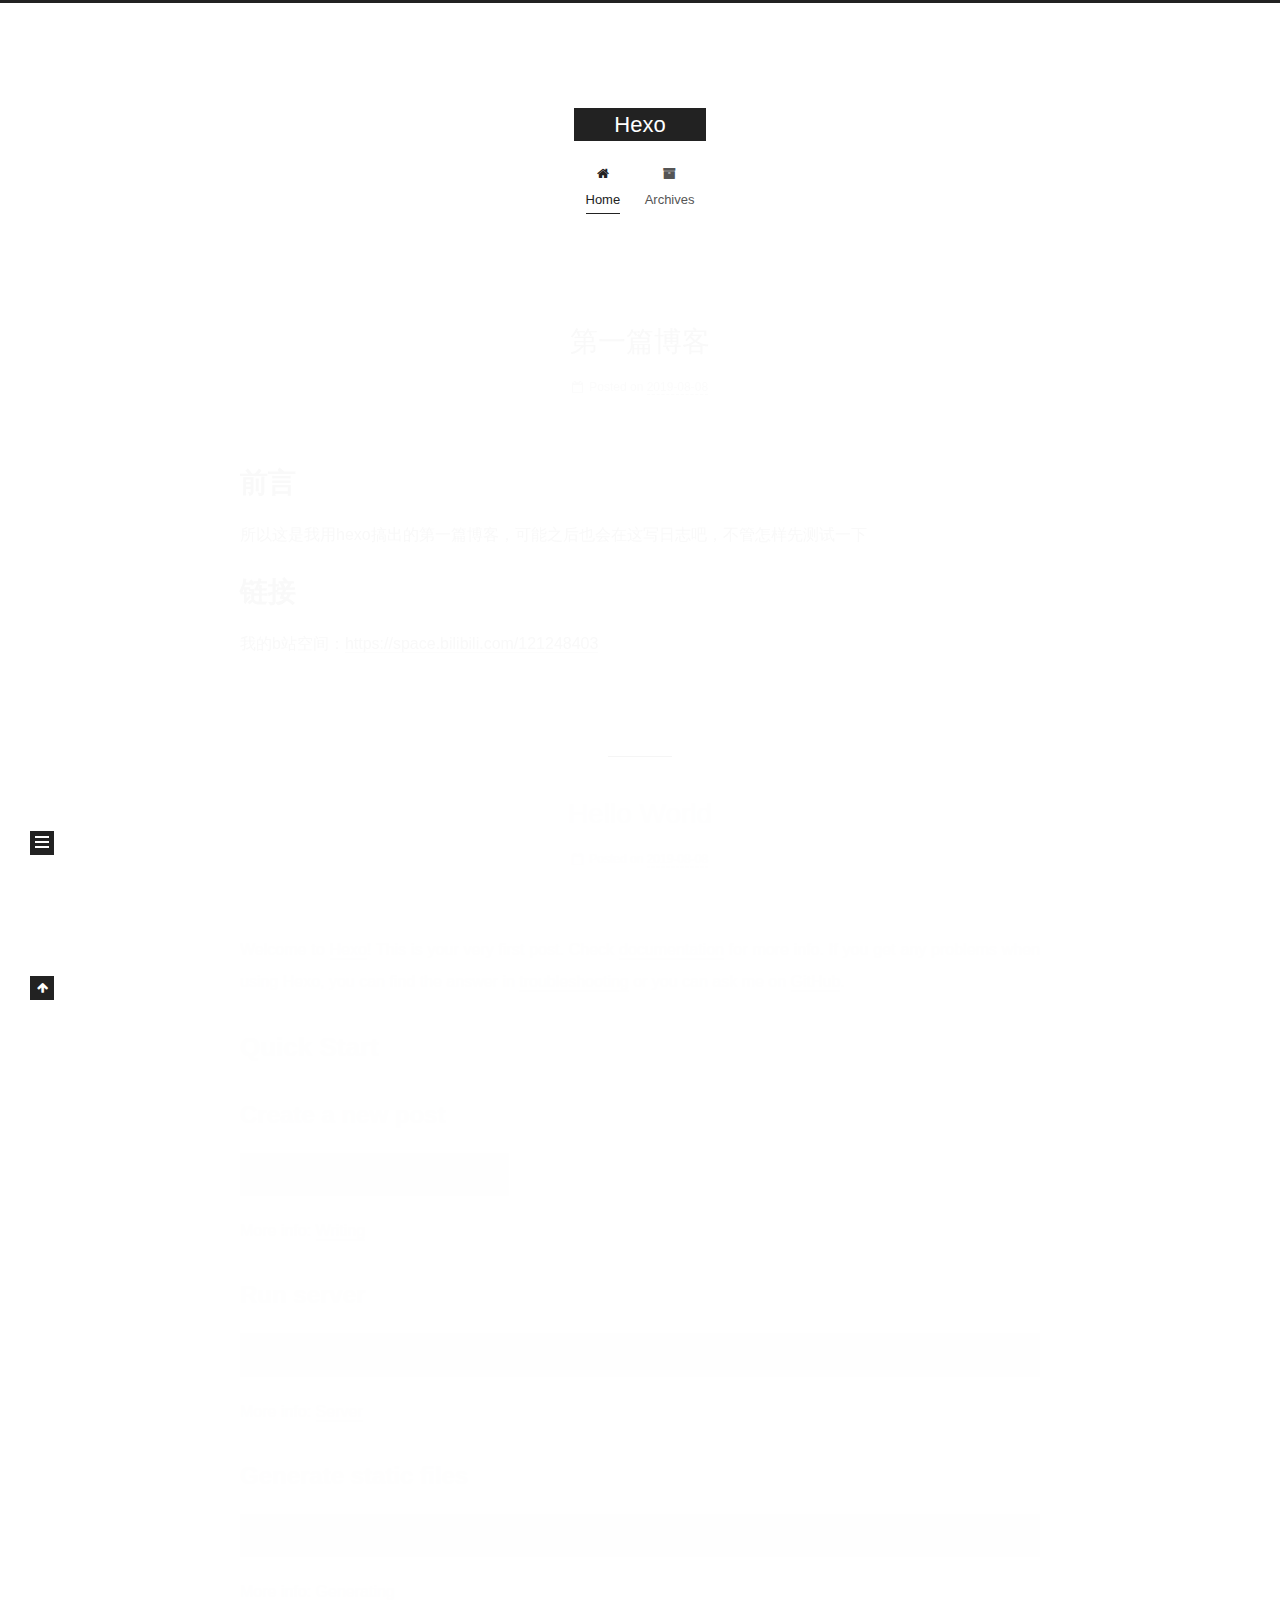
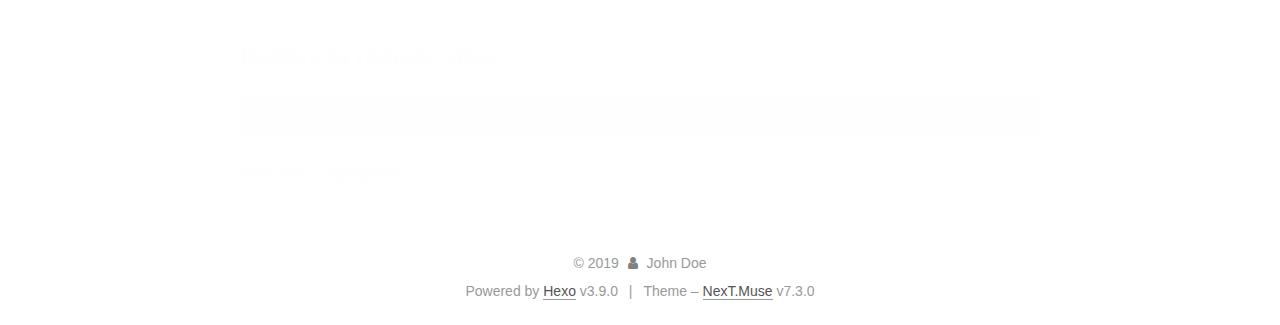
==== index.html @ 721d2af2 "Site updated: 2019-08-08 18:33:37" ====
<!DOCTYPE html>





<html class="theme-next muse use-motion" lang="en">
<head>
  <meta charset="UTF-8">
<meta name="generator" content="Hexo 3.9.0">
<meta name="viewport" content="width=device-width, initial-scale=1, maximum-scale=2">
<meta name="theme-color" content="#222">
<meta http-equiv="X-UA-Compatible" content="IE=edge">
  <link rel="apple-touch-icon" sizes="180x180" href="/images/apple-touch-icon-next.png?v=7.3.0">
  <link rel="icon" type="image/png" sizes="32x32" href="/images/favicon-32x32-next.png?v=7.3.0">
  <link rel="icon" type="image/png" sizes="16x16" href="/images/favicon-16x16-next.png?v=7.3.0">
  <link rel="mask-icon" href="/images/logo.svg?v=7.3.0" color="#222">

<link rel="stylesheet" href="/css/main.css?v=7.3.0">


<link rel="stylesheet" href="/lib/font-awesome/css/font-awesome.min.css?v=4.7.0">


<script id="hexo-configurations">
  var NexT = window.NexT || {};
  var CONFIG = {
    root: '/',
    scheme: 'Muse',
    version: '7.3.0',
    exturl: false,
    sidebar: {"position":"left","display":"post","offset":12,"onmobile":false},
    back2top: {"enable":true,"sidebar":false,"scrollpercent":false},
    save_scroll: false,
    copycode: {"enable":false,"show_result":false,"style":null},
    fancybox: false,
    mediumzoom: false,
    lazyload: false,
    pangu: false,
    algolia: {
      applicationID: '',
      apiKey: '',
      indexName: '',
      hits: {"per_page":10},
      labels: {"input_placeholder":"Search for Posts","hits_empty":"We didn't find any results for the search: ${query}","hits_stats":"${hits} results found in ${time} ms"}
    },
    localsearch: {"enable":false,"trigger":"auto","top_n_per_article":1,"unescape":false,"preload":false},
    path: '',
    motion: {"enable":true,"async":false,"transition":{"post_block":"fadeIn","post_header":"slideDownIn","post_body":"slideDownIn","coll_header":"slideLeftIn","sidebar":"slideUpIn"}},
    translation: {
      copy_button: 'Copy',
      copy_success: 'Copied',
      copy_failure: 'Copy failed'
    }
  };
</script>

  <meta property="og:type" content="website">
<meta property="og:title" content="Hexo">
<meta property="og:url" content="http://yoursite.com/index.html">
<meta property="og:site_name" content="Hexo">
<meta property="og:locale" content="en">
<meta name="twitter:card" content="summary">
<meta name="twitter:title" content="Hexo">
  <link rel="canonical" href="http://yoursite.com/">


<script id="page-configurations">
  // https://hexo.io/docs/variables.html
  CONFIG.page = {
    sidebar: "",
    isHome: true,
    isPost: false,
    isPage: false,
    isArchive: false
  };
</script>

  <title>Hexo</title>
  








  <noscript>
  <style>
  .use-motion .motion-element,
  .use-motion .brand,
  .use-motion .menu-item,
  .sidebar-inner,
  .use-motion .post-block,
  .use-motion .pagination,
  .use-motion .comments,
  .use-motion .post-header,
  .use-motion .post-body,
  .use-motion .collection-title { opacity: initial; }

  .use-motion .logo,
  .use-motion .site-title,
  .use-motion .site-subtitle {
    opacity: initial;
    top: initial;
  }

  .use-motion .logo-line-before i { left: initial; }
  .use-motion .logo-line-after i { right: initial; }
  </style>
</noscript>

</head>

<body itemscope itemtype="http://schema.org/WebPage" lang="en">

  <div class="container sidebar-position-left">
    <div class="headband"></div>

    <header id="header" class="header" itemscope itemtype="http://schema.org/WPHeader">
      <div class="header-inner"><div class="site-brand-wrapper">
  <div class="site-meta">

    <div class="custom-logo-site-title">
      <a href="/" class="brand" rel="start">
        <span class="logo-line-before"><i></i></span>
        <span class="site-title">Hexo</span>
        <span class="logo-line-after"><i></i></span>
      </a>
    </div>
  </div>

  <div class="site-nav-toggle">
    <button aria-label="Toggle navigation bar">
      <span class="btn-bar"></span>
      <span class="btn-bar"></span>
      <span class="btn-bar"></span>
    </button>
  </div>
</div>


<nav class="site-nav">
  
  <ul id="menu" class="menu">
      
      
      
        
        <li class="menu-item menu-item-home">
      
    

    <a href="/" rel="section"><i class="menu-item-icon fa fa-fw fa-home"></i> <br>Home</a>

  </li>
      
      
      
        
        <li class="menu-item menu-item-archives">
      
    

    <a href="/archives/" rel="section"><i class="menu-item-icon fa fa-fw fa-archive"></i> <br>Archives</a>

  </li>
  </ul>

    

</nav>
</div>
    </header>

    


    <main id="main" class="main">
      <div class="main-inner">
        <div class="content-wrap">
          <div id="content" class="content page-home">
            
  <section id="posts" class="posts-expand">
      

  <article class="post post-type-normal" itemscope itemtype="http://schema.org/Article">
  
  
  
  <div class="post-block">
    <link itemprop="mainEntityOfPage" href="http://yoursite.com/2019/08/08/第一篇博客/">

    <span hidden itemprop="author" itemscope itemtype="http://schema.org/Person">
      <meta itemprop="name" content="John Doe">
      <meta itemprop="description" content="">
      <meta itemprop="image" content="/images/avatar.gif">
    </span>

    <span hidden itemprop="publisher" itemscope itemtype="http://schema.org/Organization">
      <meta itemprop="name" content="Hexo">
    </span>
      <header class="post-header">

        
          <h1 class="post-title" itemprop="name headline">
              
              <a href="/2019/08/08/第一篇博客/" class="post-title-link" itemprop="url">第一篇博客</a>
            
          </h1>
        

        <div class="post-meta">
            <span class="post-meta-item">
              <span class="post-meta-item-icon">
                <i class="fa fa-calendar-o"></i>
              </span>
              <span class="post-meta-item-text">Posted on</span>

              
                
              

              <time title="Created: 2019-08-08 18:15:03 / Modified: 18:23:04" itemprop="dateCreated datePublished" datetime="2019-08-08T18:15:03+08:00">2019-08-08</time>
            </span>
          
            

            
          

          

        </div>
      </header>

    
    
    
    <div class="post-body" itemprop="articleBody">

      
          
            <h1 id="前言"><a href="#前言" class="headerlink" title="前言"></a>前言</h1><p>所以这是我用hexo搞出的第一篇博客，可能之后也会在这写日志吧，不管怎样先测试一下</p>
<h1 id="链接"><a href="#链接" class="headerlink" title="链接"></a>链接</h1><p>我的b站空间：<a href="https://space.bilibili.com/121248403" target="_blank" rel="noopener">https://space.bilibili.com/121248403</a></p>

          
        
      
    </div>

    
    
    
      <footer class="post-footer">
          <div class="post-eof"></div>
        
      </footer>
  </div>
  
  
  
  </article>

    
      

  <article class="post post-type-normal" itemscope itemtype="http://schema.org/Article">
  
  
  
  <div class="post-block">
    <link itemprop="mainEntityOfPage" href="http://yoursite.com/2019/08/08/hello-world/">

    <span hidden itemprop="author" itemscope itemtype="http://schema.org/Person">
      <meta itemprop="name" content="John Doe">
      <meta itemprop="description" content="">
      <meta itemprop="image" content="/images/avatar.gif">
    </span>

    <span hidden itemprop="publisher" itemscope itemtype="http://schema.org/Organization">
      <meta itemprop="name" content="Hexo">
    </span>
      <header class="post-header">

        
          <h1 class="post-title" itemprop="name headline">
              
              <a href="/2019/08/08/hello-world/" class="post-title-link" itemprop="url">Hello World</a>
            
          </h1>
        

        <div class="post-meta">
            <span class="post-meta-item">
              <span class="post-meta-item-icon">
                <i class="fa fa-calendar-o"></i>
              </span>
              <span class="post-meta-item-text">Posted on</span>

              
                
              

              <time title="Created: 2019-08-08 16:51:24" itemprop="dateCreated datePublished" datetime="2019-08-08T16:51:24+08:00">2019-08-08</time>
            </span>
          

          

        </div>
      </header>

    
    
    
    <div class="post-body" itemprop="articleBody">

      
          
            <p>Welcome to <a href="https://hexo.io/" target="_blank" rel="noopener">Hexo</a>! This is your very first post. Check <a href="https://hexo.io/docs/" target="_blank" rel="noopener">documentation</a> for more info. If you get any problems when using Hexo, you can find the answer in <a href="https://hexo.io/docs/troubleshooting.html" target="_blank" rel="noopener">troubleshooting</a> or you can ask me on <a href="https://github.com/hexojs/hexo/issues" target="_blank" rel="noopener">GitHub</a>.</p>
<h2 id="Quick-Start"><a href="#Quick-Start" class="headerlink" title="Quick Start"></a>Quick Start</h2><h3 id="Create-a-new-post"><a href="#Create-a-new-post" class="headerlink" title="Create a new post"></a>Create a new post</h3><figure class="highlight bash"><table><tr><td class="gutter"><pre><span class="line">1</span><br></pre></td><td class="code"><pre><span class="line">$ hexo new <span class="string">"My New Post"</span></span><br></pre></td></tr></table></figure>

<p>More info: <a href="https://hexo.io/docs/writing.html" target="_blank" rel="noopener">Writing</a></p>
<h3 id="Run-server"><a href="#Run-server" class="headerlink" title="Run server"></a>Run server</h3><figure class="highlight bash"><table><tr><td class="gutter"><pre><span class="line">1</span><br></pre></td><td class="code"><pre><span class="line">$ hexo server</span><br></pre></td></tr></table></figure>

<p>More info: <a href="https://hexo.io/docs/server.html" target="_blank" rel="noopener">Server</a></p>
<h3 id="Generate-static-files"><a href="#Generate-static-files" class="headerlink" title="Generate static files"></a>Generate static files</h3><figure class="highlight bash"><table><tr><td class="gutter"><pre><span class="line">1</span><br></pre></td><td class="code"><pre><span class="line">$ hexo generate</span><br></pre></td></tr></table></figure>

<p>More info: <a href="https://hexo.io/docs/generating.html" target="_blank" rel="noopener">Generating</a></p>
<h3 id="Deploy-to-remote-sites"><a href="#Deploy-to-remote-sites" class="headerlink" title="Deploy to remote sites"></a>Deploy to remote sites</h3><figure class="highlight bash"><table><tr><td class="gutter"><pre><span class="line">1</span><br></pre></td><td class="code"><pre><span class="line">$ hexo deploy</span><br></pre></td></tr></table></figure>

<p>More info: <a href="https://hexo.io/docs/deployment.html" target="_blank" rel="noopener">Deployment</a></p>

          
        
      
    </div>

    
    
    
      <footer class="post-footer">
          <div class="post-eof"></div>
        
      </footer>
  </div>
  
  
  
  </article>

    
  </section>

  


          </div>
          

        </div>
          
  
  <div class="sidebar-toggle">
    <div class="sidebar-toggle-line-wrap">
      <span class="sidebar-toggle-line sidebar-toggle-line-first"></span>
      <span class="sidebar-toggle-line sidebar-toggle-line-middle"></span>
      <span class="sidebar-toggle-line sidebar-toggle-line-last"></span>
    </div>
  </div>

  <aside id="sidebar" class="sidebar">
    <div class="sidebar-inner">

      <div class="site-overview-wrap sidebar-panel sidebar-panel-active">
        <div class="site-overview">

          <div class="site-author motion-element" itemprop="author" itemscope itemtype="http://schema.org/Person">
  <p class="site-author-name" itemprop="name">John Doe</p>
  <div class="site-description motion-element" itemprop="description"></div>
</div>
  <nav class="site-state motion-element">
      <div class="site-state-item site-state-posts">
        
          <a href="/archives/">
        
          <span class="site-state-item-count">2</span>
          <span class="site-state-item-name">posts</span>
        </a>
      </div>
    
  </nav>



        </div>
      </div>

    </div>
  </aside>
  <div id="sidebar-dimmer"></div>


      </div>
    </main>

    <footer id="footer" class="footer">
      <div class="footer-inner">
        <div class="copyright">&copy; <span itemprop="copyrightYear">2019</span>
  <span class="with-love" id="animate">
    <i class="fa fa-user"></i>
  </span>
  <span class="author" itemprop="copyrightHolder">John Doe</span>
</div>
  <div class="powered-by">Powered by <a href="https://hexo.io" class="theme-link" rel="noopener" target="_blank">Hexo</a> v3.9.0</div>
  <span class="post-meta-divider">|</span>
  <div class="theme-info">Theme – <a href="https://theme-next.org" class="theme-link" rel="noopener" target="_blank">NexT.Muse</a> v7.3.0</div>

        








        
      </div>
    </footer>
      <div class="back-to-top">
        <i class="fa fa-arrow-up"></i>
      </div>

    

  </div>

  
  <script src="/lib/jquery/index.js?v=3.4.1"></script>
  <script src="/lib/velocity/velocity.min.js?v=1.2.1"></script>
  <script src="/lib/velocity/velocity.ui.min.js?v=1.2.1"></script>

<script src="/js/utils.js?v=7.3.0"></script>
  <script src="/js/motion.js?v=7.3.0"></script>


  <script src="/js/schemes/muse.js?v=7.3.0"></script>


<script src="/js/next-boot.js?v=7.3.0"></script>




  




























  

  

  


  
</body>
</html>
---- css/main.css ----
html {
  line-height: 1.15; /* 1 */
  -webkit-text-size-adjust: 100%; /* 2 */
}
body {
  margin: 0;
}
main {
  display: block;
}
h1 {
  font-size: 2em;
  margin: 0.67em 0;
}
hr {
  box-sizing: content-box; /* 1 */
  height: 0; /* 1 */
  overflow: visible; /* 2 */
}
pre {
  font-family: monospace, monospace; /* 1 */
  font-size: 1em; /* 2 */
}
a {
  background-color: transparent;
}
abbr[title] {
  border-bottom: none; /* 1 */
  text-decoration: underline; /* 2 */
  text-decoration: underline dotted; /* 2 */
}
b,
strong {
  font-weight: bolder;
}
code,
kbd,
samp {
  font-family: monospace, monospace; /* 1 */
  font-size: 1em; /* 2 */
}
small {
  font-size: 80%;
}
sub,
sup {
  font-size: 75%;
  line-height: 0;
  position: relative;
  vertical-align: baseline;
}
sub {
  bottom: -0.25em;
}
sup {
  top: -0.5em;
}
img {
  border-style: none;
}
button,
input,
optgroup,
select,
textarea {
  font-family: inherit; /* 1 */
  font-size: 100%; /* 1 */
  line-height: 1.15; /* 1 */
  margin: 0; /* 2 */
}
button,
input {
/* 1 */
  overflow: visible;
}
button,
select {
/* 1 */
  text-transform: none;
}
button,
[type='button'],
[type='reset'],
[type='submit'] {
  -webkit-appearance: button;
}
button::-moz-focus-inner,
[type='button']::-moz-focus-inner,
[type='reset']::-moz-focus-inner,
[type='submit']::-moz-focus-inner {
  border-style: none;
  padding: 0;
}
button:-moz-focusring,
[type='button']:-moz-focusring,
[type='reset']:-moz-focusring,
[type='submit']:-moz-focusring {
  outline: 1px dotted ButtonText;
}
fieldset {
  padding: 0.35em 0.75em 0.625em;
}
legend {
  box-sizing: border-box; /* 1 */
  color: inherit; /* 2 */
  display: table; /* 1 */
  max-width: 100%; /* 1 */
  padding: 0; /* 3 */
  white-space: normal; /* 1 */
}
progress {
  vertical-align: baseline;
}
textarea {
  overflow: auto;
}
[type='checkbox'],
[type='radio'] {
  box-sizing: border-box; /* 1 */
  padding: 0; /* 2 */
}
[type='number']::-webkit-inner-spin-button,
[type='number']::-webkit-outer-spin-button {
  height: auto;
}
[type='search'] {
  outline-offset: -2px; /* 2 */
  -webkit-appearance: textfield; /* 1 */
}
[type='search']::-webkit-search-decoration {
  -webkit-appearance: none;
}
::-webkit-file-upload-button {
  font: inherit; /* 2 */
  -webkit-appearance: button; /* 1 */
}
details {
  display: block;
}
summary {
  display: list-item;
}
template {
  display: none;
}
[hidden] {
  display: none;
}
::selection {
  background: #262a30;
  color: #fff;
}
body {
  background: #fff;
  color: #555;
  font-family: 'Lato', "PingFang SC", "Microsoft YaHei", sans-serif;
  font-size: 1em;
  line-height: 2;
  position: relative;
}
@media (max-width: 991px) {
  body {
    padding-right: 0 !important;
  }
}
h1,
h2,
h3,
h4,
h5,
h6 {
  font-family: 'Lato', "PingFang SC", "Microsoft YaHei", sans-serif;
  font-weight: bold;
  line-height: 1.5;
  margin: 20px 0 15px;
  padding: 0;
}
h1 {
  font-size: 1.75em;
}
h2 {
  font-size: 1.625em;
}
h3 {
  font-size: 1.5em;
}
h4 {
  font-size: 1.375em;
}
h5 {
  font-size: 1.25em;
}
h6 {
  font-size: 1.125em;
}
p {
  margin: 0 0 20px 0;
}
a,
span.exturl {
  overflow-wrap: break-word;
  word-wrap: break-word;
  background-color: transparent;
  border-bottom: 1px solid #999;
  color: #555;
  outline: none;
  text-decoration: none;
  cursor: pointer;
}
a:hover,
span.exturl:hover {
  border-bottom-color: #222;
  color: #222;
}
video {
  display: block;
  margin-left: auto;
  margin-right: auto;
  max-width: 100%;
}
img {
  display: block;
  height: auto;
  margin: auto;
  max-width: 100%;
}
hr {
  background-color: #ddd;
  background-image: repeating-linear-gradient(-45deg, #fff, #fff 4px, transparent 4px, transparent 8px);
  border: none;
  height: 3px;
  margin: 40px 0;
}
blockquote {
  border-left: 4px solid #ddd;
  color: #666;
  margin: 0;
  padding: 0 15px;
}
blockquote cite::before {
  content: '-';
  padding: 0 5px;
}
dt {
  font-weight: 700;
}
dd {
  margin: 0;
  padding: 0;
}
kbd {
  background-color: #f9f9f9;
  background-image: linear-gradient(top, #eee, #fff, #eee);
  border: 1px solid #ccc;
  border-radius: 0.2em;
  box-shadow: 0.1em 0.1em 0.2em rgba(0,0,0,0.1);
  font-family: inherit;
  padding: 0.1em 0.3em;
  white-space: nowrap;
}
.text-left {
  text-align: left;
}
.text-center {
  text-align: center;
}
.text-right {
  text-align: right;
}
.text-justify {
  text-align: justify;
}
.text-nowrap {
  white-space: nowrap;
}
.text-lowercase {
  text-transform: lowercase;
}
.text-uppercase {
  text-transform: uppercase;
}
.text-capitalize {
  text-transform: capitalize;
}
.center-block {
  display: block;
  margin-left: auto;
  margin-right: auto;
}
.clearfix::before,
.clearfix::after {
  content: ' ';
  display: table;
}
.clearfix::after {
  clear: both;
}
.pullquote {
  width: 45%;
}
.pullquote.left {
  float: left;
  margin-left: 5px;
  margin-right: 10px;
}
.pullquote.right {
  float: right;
  margin-left: 10px;
  margin-right: 5px;
}
.affix {
  position: fixed;
}
.translation {
  color: #999;
  font-size: 0.875em;
  margin-top: -20px;
}
.scrollbar-measure {
  height: 100px;
  overflow: scroll;
  position: absolute;
  top: -9999px;
  width: 100px;
}
.use-motion .motion-element {
  opacity: 0;
}
.table-container {
  margin: 20px 0;
  overflow: auto;
  -webkit-overflow-scrolling: touch;
}
.highlight .table-container {
  margin: 0;
}
table {
  border-collapse: collapse;
  border-spacing: 0;
  font-size: 0.875em;
  width: 100%;
}
table > tbody > tr:nth-of-type(odd) {
  background-color: #f9f9f9;
}
table > tbody > tr:hover {
  background-color: #f5f5f5;
}
caption,
th,
td {
  font-weight: normal;
  padding: 8px;
  text-align: left;
  vertical-align: middle;
}
th,
td {
  border: 1px solid #ddd;
  border-bottom: 3px solid #ddd;
}
th {
  font-weight: 700;
  padding-bottom: 10px;
}
td {
  border-bottom-width: 1px;
}
html,
body {
  height: 100%;
}
.container {
  position: relative;
}
.header-inner {
  margin: 0 auto;
  padding: 100px 0 70px;
  width: 700px;
}
@media (min-width: 1200px) {
  .container .header-inner {
    width: 800px;
  }
}
@media (min-width: 1600px) {
  .container .header-inner {
    width: 900px;
  }
}
.main-inner {
  margin: 0 auto;
  width: 700px;
}
@media (min-width: 1200px) {
  .container .main-inner {
    width: 800px;
  }
}
@media (min-width: 1600px) {
  .container .main-inner {
    width: 900px;
  }
}
.footer {
  padding: 20px 0;
}
.footer-inner {
  box-sizing: border-box;
  margin: 0 auto;
  width: 700px;
}
@media (min-width: 1200px) {
  .container .footer-inner {
    width: 800px;
  }
}
@media (min-width: 1600px) {
  .container .footer-inner {
    width: 900px;
  }
}
pre,
.highlight {
  background: #f7f7f7;
  color: #4d4d4c;
  line-height: 1.6;
  margin: 20px 0;
}
pre,
code {
  font-family: consolas, Menlo, "PingFang SC", "Microsoft YaHei", monospace;
}
code {
  overflow-wrap: break-word;
  word-wrap: break-word;
  background: #eee;
  border-radius: 3px;
  color: #555;
  padding: 2px 4px;
}
pre {
  overflow: auto;
  padding: 10px;
}
pre code {
  background: none;
  color: #4d4d4c;
  padding: 0;
  text-shadow: none;
}
.highlight *::selection {
  background: #d6d6d6;
}
.highlight pre {
  border: none;
  margin: 0;
  padding: 10px 0;
}
.highlight table {
  border: none;
  margin: 0;
  width: auto;
}
.highlight td {
  border: none;
  padding: 0;
}
.highlight figcaption {
  background: #eee;
  border-bottom: 1px solid #e9e9e9;
  color: #4d4d4c;
  line-height: 1em;
  margin: 0;
  padding: 0.5em;
}
.highlight figcaption::before,
.highlight figcaption::after {
  content: ' ';
  display: table;
}
.highlight figcaption::after {
  clear: both;
}
.highlight figcaption a {
  color: #4d4d4c;
  float: right;
}
.highlight figcaption a:hover {
  border-bottom-color: #4d4d4c;
}
.highlight .gutter pre {
  background-color: #eff2f3;
  color: #869194;
  padding-left: 10px;
  padding-right: 10px;
  text-align: right;
}
.highlight .code pre {
  background-color: #f7f7f7;
  padding-left: 10px;
  width: 100%;
}
.gutter {
  user-select: none;
  -moz-user-select: none;
  -ms-user-select: none;
  -webkit-user-select: none;
}
.gist table {
  width: auto;
}
.gist table td {
  border: none;
}
pre .deletion {
  background: #fdd;
}
pre .addition {
  background: #dfd;
}
pre .meta {
  color: #eab700;
  user-select: none;
  -moz-user-select: none;
  -ms-user-select: none;
  -webkit-user-select: none;
}
pre .comment {
  color: #8e908c;
}
pre .variable,
pre .attribute,
pre .tag,
pre .name,
pre .regexp,
pre .ruby .constant,
pre .xml .tag .title,
pre .xml .pi,
pre .xml .doctype,
pre .html .doctype,
pre .css .id,
pre .css .class,
pre .css .pseudo {
  color: #c82829;
}
pre .number,
pre .preprocessor,
pre .built_in,
pre .builtin-name,
pre .literal,
pre .params,
pre .constant,
pre .command {
  color: #f5871f;
}
pre .ruby .class .title,
pre .css .rules .attribute,
pre .string,
pre .symbol,
pre .value,
pre .inheritance,
pre .header,
pre .ruby .symbol,
pre .xml .cdata,
pre .special,
pre .formula {
  color: #718c00;
}
pre .title,
pre .css .hexcolor {
  color: #3e999f;
}
pre .function,
pre .python .decorator,
pre .python .title,
pre .ruby .function .title,
pre .ruby .title .keyword,
pre .perl .sub,
pre .javascript .title,
pre .coffeescript .title {
  color: #4271ae;
}
pre .keyword,
pre .javascript .function {
  color: #8959a8;
}
.blockquote-center,
.page-home .post-type-quote blockquote,
.page-post-detail .post-type-quote blockquote {
  border-left: none;
  margin: 40px 0;
  padding: 0;
  position: relative;
  text-align: center;
}
.blockquote-center::before,
.page-home .post-type-quote blockquote::before,
.page-post-detail .post-type-quote blockquote::before,
.blockquote-center::after,
.page-home .post-type-quote blockquote::after,
.page-post-detail .post-type-quote blockquote::after {
  background-position: 0 -6px;
  background-repeat: no-repeat;
  background-size: 22px 22px;
  content: ' ';
  display: block;
  height: 24px;
  opacity: 0.2;
  position: absolute;
  width: 100%;
}
.blockquote-center::before,
.page-home .post-type-quote blockquote::before,
.page-post-detail .post-type-quote blockquote::before {
  background-image: url("../images/quote-l.svg");
  border-top: 1px solid #ccc;
  top: -20px;
}
.blockquote-center::after,
.page-home .post-type-quote blockquote::after,
.page-post-detail .post-type-quote blockquote::after {
  background-image: url("../images/quote-r.svg");
  background-position: 100% 8px;
  border-bottom: 1px solid #ccc;
  bottom: -20px;
}
.blockquote-center p,
.page-home .post-type-quote blockquote p,
.page-post-detail .post-type-quote blockquote p,
.blockquote-center div,
.page-home .post-type-quote blockquote div,
.page-post-detail .post-type-quote blockquote div {
  text-align: center;
}
.post .post-body .group-picture img {
  border: none;
  box-sizing: border-box;
  margin: 0 auto;
  padding: 0 3px;
}
.post-body .group-picture-row {
  margin-bottom: 6px;
  overflow: hidden;
}
.post-body .group-picture-column {
  float: left;
  margin-bottom: 10px;
}
.page-archive .group-picture-container {
  overflow: hidden;
}
.page-archive .group-picture-row {
  float: left;
}
.page-archive .group-picture-row:first-child {
  margin-top: 6px;
}
.page-archive .group-picture-column {
  max-height: 150px;
  max-width: 150px;
}
.post-body .label {
  display: inline;
  padding: 0 2px;
}
.post-body .label.default {
  background-color: #f0f0f0;
}
.post-body .label.primary {
  background-color: #efe6f7;
}
.post-body .label.info {
  background-color: #e5f2f8;
}
.post-body .label.success {
  background-color: #e7f4e9;
}
.post-body .label.warning {
  background-color: #fcf6e1;
}
.post-body .label.danger {
  background-color: #fae8eb;
}
.post-body .tabs {
  margin-bottom: 20px;
}
.post-body .tabs,
.tabs-comment {
  display: block;
  padding-top: 10px;
  position: relative;
}
.post-body .tabs ul.nav-tabs,
.tabs-comment ul.nav-tabs {
  display: flex;
  flex-wrap: wrap;
  margin: 0;
  margin-bottom: -1px;
  padding: 0;
}
@media (max-width: 413px) {
  .post-body .tabs ul.nav-tabs,
  .tabs-comment ul.nav-tabs {
    display: block;
    margin-bottom: 5px;
  }
}
.post-body .tabs ul.nav-tabs li.tab,
.tabs-comment ul.nav-tabs li.tab {
  background-color: #fff;
  border-bottom: 1px solid #ddd;
  border-left: 1px solid transparent;
  border-right: 1px solid transparent;
  border-top: 3px solid transparent;
  flex-grow: 1;
  list-style-type: none;
}
@media (max-width: 413px) {
  .post-body .tabs ul.nav-tabs li.tab,
  .tabs-comment ul.nav-tabs li.tab {
    border-bottom: 1px solid transparent;
    border-left: 3px solid transparent;
    border-right: 1px solid transparent;
    border-top: 1px solid transparent;
  }
}
.post-body .tabs ul.nav-tabs li.tab a,
.tabs-comment ul.nav-tabs li.tab a {
  border-bottom: initial;
  display: block;
  line-height: 1.8em;
  outline: 0;
  padding: 0.25em 0.75em;
  text-align: center;
  transition-delay: 0s;
  transition-duration: 0.2s;
  transition-timing-function: ease-out;
}
.post-body .tabs ul.nav-tabs li.tab a i,
.tabs-comment ul.nav-tabs li.tab a i {
  width: 1.285714285714286em;
}
.post-body .tabs ul.nav-tabs li.tab.active,
.tabs-comment ul.nav-tabs li.tab.active {
  border-bottom: 1px solid transparent;
  border-left: 1px solid #ddd;
  border-right: 1px solid #ddd;
  border-top: 3px solid #fc6423;
}
@media (max-width: 413px) {
  .post-body .tabs ul.nav-tabs li.tab.active,
  .tabs-comment ul.nav-tabs li.tab.active {
    border-bottom: 1px solid #ddd;
    border-left: 3px solid #fc6423;
    border-right: 1px solid #ddd;
    border-top: 1px solid #ddd;
  }
}
.post-body .tabs ul.nav-tabs li.tab.active a,
.tabs-comment ul.nav-tabs li.tab.active a {
  color: #555;
  cursor: default;
}
.post-body .tabs .tab-content .tab-pane,
.tabs-comment .tab-content .tab-pane {
  border: 1px solid #ddd;
  padding: 20px 20px 0 20px;
}
.post-body .tabs .tab-content .tab-pane:not(.active),
.tabs-comment .tab-content .tab-pane:not(.active) {
  display: none;
}
.post-body .tabs .tab-content .tab-pane.active,
.tabs-comment .tab-content .tab-pane.active {
  display: block;
}
.post-body .note {
  margin-bottom: 20px;
  padding: 15px;
  position: relative;
  border: 1px solid #eee;
  border-left-width: 5px;
  border-radius: 3px;
}
.post-body .note h2,
.post-body .note h3,
.post-body .note h4,
.post-body .note h5,
.post-body .note h6 {
  margin-top: 0;
  border-bottom: initial;
  margin-bottom: 0;
  padding-top: 0 !important;
}
.post-body .note p:first-child,
.post-body .note ul:first-child,
.post-body .note ol:first-child,
.post-body .note table:first-child,
.post-body .note pre:first-child,
.post-body .note blockquote:first-child,
.post-body .note img:first-child {
  margin-top: 0;
}
.post-body .note p:last-child,
.post-body .note ul:last-child,
.post-body .note ol:last-child,
.post-body .note table:last-child,
.post-body .note pre:last-child,
.post-body .note blockquote:last-child,
.post-body .note img:last-child {
  margin-bottom: 0;
}
.post-body .note.default {
  border-left-color: #777;
}
.post-body .note.default h2,
.post-body .note.default h3,
.post-body .note.default h4,
.post-body .note.default h5,
.post-body .note.default h6 {
  color: #777;
}
.post-body .note.primary {
  border-left-color: #6f42c1;
}
.post-body .note.primary h2,
.post-body .note.primary h3,
.post-body .note.primary h4,
.post-body .note.primary h5,
.post-body .note.primary h6 {
  color: #6f42c1;
}
.post-body .note.info {
  border-left-color: #428bca;
}
.post-body .note.info h2,
.post-body .note.info h3,
.post-body .note.info h4,
.post-body .note.info h5,
.post-body .note.info h6 {
  color: #428bca;
}
.post-body .note.success {
  border-left-color: #5cb85c;
}
.post-body .note.success h2,
.post-body .note.success h3,
.post-body .note.success h4,
.post-body .note.success h5,
.post-body .note.success h6 {
  color: #5cb85c;
}
.post-body .note.warning {
  border-left-color: #f0ad4e;
}
.post-body .note.warning h2,
.post-body .note.warning h3,
.post-body .note.warning h4,
.post-body .note.warning h5,
.post-body .note.warning h6 {
  color: #f0ad4e;
}
.post-body .note.danger {
  border-left-color: #d9534f;
}
.post-body .note.danger h2,
.post-body .note.danger h3,
.post-body .note.danger h4,
.post-body .note.danger h5,
.post-body .note.danger h6 {
  color: #d9534f;
}
.btn {
  background: #222;
  border: 2px solid #222;
  border-radius: 0;
  color: #fff;
  display: inline-block;
  font-size: 0.875em;
  padding: 0 20px;
  text-decoration: none;
  transition-property: background-color;
  transition-delay: 0s;
  transition-duration: 0.2s;
  transition-timing-function: ease-in-out;
  line-height: 2;
}
.btn:hover {
  background: #fff;
  border-color: #222;
  color: #222;
}
.btn +.btn {
  margin: 0 0 8px 8px;
}
.btn .fa-fw {
  text-align: left;
  width: 1.285714285714286em;
}
.btn-bar {
  background: #555;
  border-radius: 1px;
  display: block;
  height: 2px;
  width: 22px;
}
.btn-bar+.btn-bar {
  margin-top: 4px;
}
.page-number-basic,
.pagination .prev,
.pagination .next,
.pagination .page-number,
.pagination .space {
  display: inline-block;
  margin: 0 10px;
  padding: 0 11px;
  position: relative;
  top: -1px;
}
@media (max-width: 767px) {
  .page-number-basic,
  .pagination .prev,
  .pagination .next,
  .pagination .page-number,
  .pagination .space {
    margin: 0 5px;
  }
}
.pagination {
  border-top: 1px solid #eee;
  margin: 120px 0 40px;
  text-align: center;
}
.pagination .prev,
.pagination .next,
.pagination .page-number {
  border-bottom: 0;
  border-top: 1px solid #eee;
  transition-property: border-color;
  transition-delay: 0s;
  transition-duration: 0.2s;
  transition-timing-function: ease-in-out;
}
.pagination .prev:hover,
.pagination .next:hover,
.pagination .page-number:hover {
  border-top-color: #222;
}
.pagination .space {
  margin: 0;
  padding: 0;
}
.pagination .prev {
  margin-left: 0;
}
.pagination .next {
  margin-right: 0;
}
.pagination .page-number.current {
  background: #ccc;
  border-top-color: #ccc;
  color: #fff;
}
@media (max-width: 767px) {
  .pagination {
    border-top: none;
  }
  .pagination .prev,
  .pagination .next,
  .pagination .page-number {
    border-bottom: 1px solid #eee;
    border-top: 0;
    margin-bottom: 10px;
    padding: 0 10px;
  }
  .pagination .prev:hover,
  .pagination .next:hover,
  .pagination .page-number:hover {
    border-bottom-color: #222;
  }
}
.comments {
  margin: 60px 20px 0;
  overflow: hidden;
}
.comment-button-group {
  display: flex;
  flex-wrap: wrap-reverse;
  justify-content: center;
  margin: 1em 0;
}
.comment-button-group .comment-button {
  margin: 0.1em 0.2em;
}
.comment-button-group .comment-button.active {
  background: #fff;
  border-color: #222;
  color: #222;
}
.comment-position {
  display: none;
}
.comment-position.active {
  display: block;
}
.tabs-comment {
  background: #fff;
  margin-top: 4em;
  padding-top: 0;
}
.tabs-comment .comments {
  border: 0;
  box-shadow: none;
  margin-top: 0;
  padding-top: 0;
}
.back-to-top {
  background: #222;
  bottom: -100px;
  box-sizing: border-box;
  color: #fff;
  cursor: pointer;
  font-size: 12px;
  opacity: 1;
  padding: 0 6px;
  position: fixed;
  right: 30px;
  text-align: center;
  transition-property: bottom;
  width: 24px;
  z-index: 1050;
  transition-delay: 0s;
  transition-duration: 0.2s;
  transition-timing-function: ease-in-out;
}
.back-to-top:hover {
  color: #87daff;
}
.back-to-top.back-to-top-on {
  bottom: 19px;
}
@media (max-width: 991px) {
  .back-to-top {
    opacity: 0.8;
    right: 20px;
  }
}
.header {
  background: transparent;
}
.header-inner {
  position: relative;
}
.headband {
  background: #222;
  height: 3px;
}
.site-meta {
  margin: 0;
  text-align: center;
}
@media (max-width: 767px) {
  .site-meta {
    text-align: center;
  }
}
.brand {
  background: #222;
  border-bottom: none;
  color: #fff;
  display: inline-block;
  line-height: 1.375em;
  padding: 0 40px;
  position: relative;
}
.brand:hover {
  color: #fff;
}
.logo {
  display: inline-block;
  line-height: 36px;
  margin-right: 5px;
  vertical-align: top;
}
.site-title {
  display: inline-block;
  font-family: 'Lato', "PingFang SC", "Microsoft YaHei", sans-serif;
  font-size: 1.375em;
  font-weight: normal;
  line-height: 1.5;
  vertical-align: top;
}
.site-subtitle {
  color: #999;
  font-size: 0.8125em;
  margin-top: 10px;
}
.use-motion .brand {
  opacity: 0;
}
.use-motion .logo,
.use-motion .site-title,
.use-motion .site-subtitle,
.use-motion .custom-logo-image {
  opacity: 0;
  position: relative;
  top: -10px;
}
.site-nav-toggle {
  display: none;
  left: 10px;
  position: absolute;
}
@media (max-width: 767px) {
  .site-nav-toggle {
    display: block;
  }
}
.site-nav-toggle button {
  background: transparent;
  border: none;
  margin-top: 2px;
  padding: 9px 10px;
}
@media (max-width: 767px) {
  .site-nav {
    border-top: 1px solid #ddd;
    clear: both;
    display: none;
    margin: 0 -10px;
    padding: 0 10px;
  }
}
@media (min-width: 768px) and (max-width: 991px) {
  .site-nav {
    display: block !important;
  }
}
@media (min-width: 992px) {
  .site-nav {
    display: block !important;
  }
}
.menu {
  margin-top: 20px;
  padding-left: 0;
  text-align: center;
}
.menu .menu-item {
  display: inline-block;
  list-style: none;
  margin: 0 10px;
}
@media (max-width: 767px) {
  .menu .menu-item {
    margin-top: 10px;
  }
}
.menu .menu-item a,
.menu .menu-item span.exturl {
  border-bottom: 1px solid transparent;
  display: block;
  font-size: 0.8125em;
  line-height: inherit;
  transition-property: border-color;
  transition-delay: 0s;
  transition-duration: 0.2s;
  transition-timing-function: ease-in-out;
}
.menu .menu-item a:hover,
.menu .menu-item span.exturl:hover {
  border-bottom-color: #222;
}
.menu .menu-item .fa {
  margin-right: 5px;
}
.use-motion .menu-item {
  opacity: 0;
}
.post-body {
  overflow-wrap: break-word;
  word-wrap: break-word;
  font-family: 'Lato', "PingFang SC", "Microsoft YaHei", sans-serif;
}
.post-body span.exturl .fa {
  font-size: 0.875em;
  margin-left: 4px;
}
.post-body .image-caption,
.post-body .figure .caption {
  color: #999;
  font-size: 0.875em;
  font-weight: bold;
  line-height: 1;
  margin: -20px auto 15px;
  text-align: center;
}
.post-sticky-flag {
  display: inline-block;
  transform: rotate(30deg);
}
.use-motion .post-block,
.use-motion .pagination,
.use-motion .comments {
  opacity: 0;
}
.use-motion .post-header {
  opacity: 0;
}
.use-motion .post-body {
  opacity: 0;
}
.use-motion .collection-title {
  opacity: 0;
}
.post-button {
  margin-top: 40px;
}
.posts-collapse {
  margin-left: 55px;
  position: relative;
  z-index: 1010;
}
@media (max-width: 767px) {
  .posts-collapse {
    margin-left: 20px;
    margin-right: 20px;
  }
  .posts-collapse .post-title,
  .posts-collapse .post-meta {
    display: block;
    text-align: left;
    width: auto;
  }
}
.posts-collapse .collection-title {
  margin: 60px 0;
  position: relative;
}
.posts-collapse .collection-title h1,
.posts-collapse .collection-title h2 {
  margin-left: 20px;
}
.posts-collapse .collection-title small {
  color: #bbb;
  margin-left: 5px;
}
.posts-collapse .collection-title::before {
  background: #bbb;
  border-radius: 50%;
  content: ' ';
  height: 8px;
  left: 0;
  margin-left: -4px;
  margin-top: -4px;
  position: absolute;
  top: 50%;
  width: 8px;
}
.posts-collapse .post {
  margin: 30px 0;
}
.posts-collapse .post-header {
  position: relative;
  transition-delay: 0s;
  transition-duration: 0.2s;
  transition-timing-function: ease-in-out;
  border-bottom: 1px dashed #ccc;
  transition-property: border;
}
.posts-collapse .post-header::before {
  background: #bbb;
  border: 1px solid #fff;
  border-radius: 50%;
  content: ' ';
  height: 6px;
  left: 0;
  margin-left: -4px;
  position: absolute;
  top: 0.75em;
  width: 6px;
  transition-delay: 0s;
  transition-duration: 0.2s;
  transition-timing-function: ease-in-out;
  transition-property: background;
}
.posts-collapse .post-header:hover {
  border-bottom-color: #666;
}
.posts-collapse .post-header:hover::before {
  background: #222;
}
.posts-collapse .post-title {
  font-size: 1em;
  font-weight: normal;
  line-height: inherit;
  margin-bottom: 0;
  margin-left: 3.75em;
}
.posts-collapse .post-title::after {
  margin-left: 3px;
  opacity: 0.6;
}
.posts-collapse .post-title a,
.posts-collapse .post-title span.exturl {
  border-bottom: none;
  color: #666;
}
.posts-collapse .post-meta {
  font-size: 0.75em;
  left: 20px;
  position: absolute;
  top: 5px;
}
.posts-collapse::after {
  background: #f5f5f5;
  content: ' ';
  height: 100%;
  left: 0;
  margin-left: -2px;
  position: absolute;
  top: 1.25em;
  width: 4px;
  z-index: -1;
}
.posts-collapse .fa-external-link {
  font-size: 0.875em;
  margin-left: 5px;
}
.posts-expand .post-eof {
  background: #ccc;
  height: 1px;
  margin: 80px auto 60px;
  text-align: center;
  width: 8%;
}
.post:last-child .post-eof {
  display: none;
}
.posts-expand {
  padding-top: 40px;
}
@media (max-width: 767px) {
  .posts-expand {
    margin: 0 20px;
  }
  .post-body .highlight {
    margin-left: 0;
    margin-right: 0;
    padding: 0;
  }
}
@media (min-width: 992px) {
  .posts-expand .post-body {
    text-align: justify;
  }
}
@media (max-width: 991px) {
  .posts-expand .post-body {
    text-align: justify;
  }
}
.posts-expand .post-body h2,
.posts-expand .post-body h3,
.posts-expand .post-body h4,
.posts-expand .post-body h5,
.posts-expand .post-body h6 {
  padding-top: 10px;
}
.posts-expand .post-body h2 .header-anchor,
.posts-expand .post-body h3 .header-anchor,
.posts-expand .post-body h4 .header-anchor,
.posts-expand .post-body h5 .header-anchor,
.posts-expand .post-body h6 .header-anchor {
  border-bottom-style: none;
  color: #ccc;
  float: right;
  margin-left: 10px;
  visibility: hidden;
}
.posts-expand .post-body h2 .header-anchor:hover,
.posts-expand .post-body h3 .header-anchor:hover,
.posts-expand .post-body h4 .header-anchor:hover,
.posts-expand .post-body h5 .header-anchor:hover,
.posts-expand .post-body h6 .header-anchor:hover {
  color: inherit;
}
.posts-expand .post-body h2:hover .header-anchor,
.posts-expand .post-body h3:hover .header-anchor,
.posts-expand .post-body h4:hover .header-anchor,
.posts-expand .post-body h5:hover .header-anchor,
.posts-expand .post-body h6:hover .header-anchor {
  visibility: visible;
}
.posts-expand .post-body img {
  border: 1px solid #ddd;
  box-sizing: border-box;
  margin: 0 auto 20px;
  padding: 3px;
}
.post-gallery {
  border-collapse: separate;
  display: table;
  table-layout: fixed;
  width: 100%;
}
.post-gallery-row {
  display: table-row;
}
.post-gallery .post-gallery-img {
  border: none;
  display: table-cell;
  text-align: center;
  vertical-align: middle;
}
.post-gallery .post-gallery-img img {
  border: none;
  max-height: 100%;
  max-width: 100%;
}
.fancybox-close,
.fancybox-close:hover {
  border: none;
}
.posts-expand .post-meta {
  color: #999;
  font-family: 'Lato', "PingFang SC", "Microsoft YaHei", sans-serif;
  margin: 3px 0 60px 0;
  text-align: center;
}
.posts-expand .post-meta .post-description {
  font-size: 0.875em;
  margin-top: 2px;
}
.posts-expand .post-meta time {
  border-bottom: 1px dashed #999;
  cursor: help;
}
.post-meta .post-meta-item + .post-meta-item::before {
  content: '|';
  margin: 0 0.5em;
}
.post-meta .post-meta-item {
  font-size: 0.75em;
}
.post-meta-divider {
  margin: 0 0.5em;
}
.post-meta-item-icon {
  margin-right: 3px;
}
@media (max-width: 991px) {
  .post-meta-item-icon {
    display: inline-block;
  }
}
@media (max-width: 991px) {
  .post-meta-item-text {
    display: none;
  }
}
.post-nav {
  border-top: 1px solid #eee;
  display: table;
  margin-top: 15px;
  width: 100%;
}
.post-nav-divider {
  display: table-cell;
  width: 10%;
}
.post-nav-item {
  display: table-cell;
  padding: 10px 0 0 0;
  vertical-align: top;
  width: 45%;
}
.post-nav-item a {
  border-bottom: none;
  color: #555;
  display: block;
  font-size: 0.875em;
  line-height: 1.6;
  position: relative;
}
.post-nav-item a:hover {
  border-bottom: none;
  color: #222;
}
.post-nav-item a:active {
  top: 2px;
}
.post-nav-item .fa {
  font-size: 0.75em;
  margin-right: 5px;
}
.post-nav-next a {
  padding-left: 5px;
}
.post-nav-prev {
  text-align: right;
}
.post-nav-prev a {
  padding-right: 5px;
}
.post-nav-prev .fa {
  margin-left: 5px;
}
.rtl.post-body p,
.rtl.post-body a,
.rtl.post-body h1,
.rtl.post-body h2,
.rtl.post-body h3,
.rtl.post-body h4,
.rtl.post-body h5,
.rtl.post-body h6,
.rtl.post-body li,
.rtl.post-body ul,
.rtl.post-body ol {
  direction: rtl;
  font-family: UKIJ Ekran;
}
.rtl.post-title {
  font-family: UKIJ Ekran;
}
.posts-expand .post-tags {
  margin-top: 40px;
  text-align: center;
}
.posts-expand .post-tags a {
  display: inline-block;
  font-size: 0.8125em;
  margin-right: 10px;
}
.posts-expand .post-title {
  overflow-wrap: break-word;
  word-wrap: break-word;
  font-weight: 400;
  margin: initial;
  text-align: center;
}
.posts-expand .post-title-link {
  border-bottom: none;
  color: #555;
  display: inline-block;
  line-height: 1.2;
  position: relative;
  vertical-align: top;
}
.posts-expand .post-title-link::before {
  background-color: #000;
  bottom: 0;
  content: '';
  height: 2px;
  left: 0;
  position: absolute;
  transform: scaleX(0);
  visibility: hidden;
  width: 100%;
  transition-delay: 0s;
  transition-duration: 0.2s;
  transition-timing-function: ease-in-out;
}
.posts-expand .post-title-link:hover::before {
  transform: scaleX(1);
  visibility: visible;
}
.posts-expand .post-title-link .fa {
  font-size: 0.875em;
  margin-left: 5px;
}
.page-home .post-type-quote .post-header,
.page-post-detail .post-type-quote .post-header,
.page-home .post-type-quote .post-tags,
.page-post-detail .post-type-quote .post-tags {
  display: none;
}
.sidebar {
  background: #222;
  bottom: 0;
  box-shadow: inset 0 2px 6px #000;
  position: fixed;
  right: 0;
  top: 0;
  width: 0;
  z-index: 1040;
}
.sidebar a,
.sidebar span.exturl {
  border-bottom-color: #555;
  color: #999;
}
.sidebar a:hover,
.sidebar span.exturl:hover {
  border-bottom-color: #eee;
  color: #eee;
}
@media (max-width: 991px) {
  .sidebar {
    display: none;
  }
}
.sidebar-inner {
  color: #999;
  padding: 20px 10px;
  position: relative;
  text-align: center;
}
.site-overview-wrap {
  overflow: hidden;
}
.site-overview {
  overflow-x: hidden;
  overflow-y: auto;
}
.cc-license {
  margin-top: 10px;
  text-align: center;
}
.cc-license .cc-opacity {
  border-bottom: none;
  opacity: 0.7;
}
.cc-license .cc-opacity:hover {
  opacity: 0.9;
}
.cc-license img {
  display: inline-block;
}
.site-author-image {
  border: 2px solid #333;
  display: block;
  height: auto;
  margin: 0 auto;
  max-width: 96px;
  padding: 2px;
}
.site-author-name {
  color: #f5f5f5;
  font-weight: normal;
  margin: 5px 0 0;
  text-align: center;
}
.site-description {
  color: #999;
  font-size: 1em;
  margin-top: 5px;
  text-align: center;
}
.links-of-author {
  margin-top: 20px;
}
.links-of-author a,
.links-of-author span.exturl {
  border-bottom-color: #555;
  display: inline-block;
  font-size: 0.8125em;
  margin-bottom: 10px;
  margin-right: 10px;
  vertical-align: middle;
}
.links-of-author a::before,
.links-of-author span.exturl::before {
  background: #ffe0b6;
  border-radius: 50%;
  content: ' ';
  display: inline-block;
  height: 4px;
  margin-right: 3px;
  vertical-align: middle;
  width: 4px;
}
.feed-link,
.chat {
  margin-top: 10px;
}
.feed-link a,
.chat a {
  border: 1px solid #fc6423 !important;
  border-radius: 4px;
  color: #fc6423;
  display: inline-block;
  padding: 0 15px;
}
.feed-link a i,
.chat a i {
  color: #fc6423;
}
.feed-link a:hover,
.chat a:hover {
  background: #fc6423;
  color: #fff;
}
.feed-link a:hover i,
.chat a:hover i {
  color: #fff;
}
.links-of-blogroll {
  font-size: 0.8125em;
  margin-top: 10px;
}
.links-of-blogroll-title {
  font-size: 0.875em;
  font-weight: 600;
  margin-top: 0;
}
.links-of-blogroll-list {
  list-style: none;
  margin: 0;
  padding: 0;
}
.links-of-blogroll-item {
  padding: 2px 10px;
}
.links-of-blogroll-item a,
.links-of-blogroll-item span.exturl {
  box-sizing: border-box;
  display: inline-block;
  max-width: 280px;
  overflow: hidden;
  text-overflow: ellipsis;
  white-space: nowrap;
}
#sidebar-dimmer {
  display: none;
}
@media (max-width: 767px) {
  #sidebar-dimmer {
    background: #000;
    display: block;
    height: 100%;
    left: 100%;
    opacity: 0;
    position: fixed;
    top: 0;
    width: 100%;
    z-index: 1020;
  }
  .sidebar-active + #sidebar-dimmer {
    opacity: 0.7;
    transform: translateX(-100%);
    transition: opacity 0.5s;
  }
}
.sidebar-nav {
  margin: 0 0 20px;
  padding-left: 0;
}
.sidebar-nav li {
  border-bottom: 1px solid transparent;
  color: #555;
  cursor: pointer;
  display: inline-block;
  font-size: 0.875em;
}
.sidebar-nav li.sidebar-nav-overview {
  margin-left: 10px;
}
.sidebar-nav li:hover {
  color: #f5f5f5;
}
.sidebar-nav .sidebar-nav-active {
  border-bottom-color: #87daff;
  color: #87daff;
}
.sidebar-nav .sidebar-nav-active:hover {
  color: #87daff;
}
.sidebar-panel {
  display: none;
}
.sidebar-panel-active {
  display: block;
}
.sidebar-toggle {
  background: #222;
  bottom: 45px;
  cursor: pointer;
  height: 14px;
  line-height: 0;
  padding: 5px;
  position: fixed;
  right: 30px;
  width: 14px;
  z-index: 1050;
}
@media (max-width: 991px) {
  .sidebar-toggle {
    opacity: 0.8;
    right: 20px;
    display: none;
  }
}
.sidebar-toggle-line {
  background: #fff;
  display: inline-block;
  height: 2px;
  margin-top: 3px;
  position: relative;
  transition: all 0.4s;
  vertical-align: top;
  width: 100%;
}
.sidebar-toggle-line:first-child {
  margin-top: 0;
}
.sidebar-toggle:hover .sidebar-toggle-line {
  background: #87daff;
}
.post-toc-empty {
  color: #666;
  font-size: 0.875em;
}
.post-toc-wrap {
  overflow: hidden;
}
.post-toc {
  overflow: auto;
}
.post-toc ol {
  font-size: 0.875em;
  list-style: none;
  margin: 0;
  padding: 0 2px 5px 10px;
  text-align: left;
}
.post-toc ol > ol {
  padding-left: 0;
}
.post-toc ol a {
  transition-delay: 0s;
  transition-duration: 0.2s;
  transition-timing-function: ease-in-out;
  border-bottom-color: #555;
  color: #999;
  transition-property: all;
}
.post-toc ol a:hover {
  border-bottom-color: #ccc;
  color: #ccc;
}
.post-toc .nav-item {
  overflow: hidden;
  text-overflow: ellipsis;
  white-space: nowrap;
  line-height: 1.8;
}
.post-toc .nav .nav-child {
  display: none;
}
.post-toc .nav .active > .nav-child {
  display: block;
}
.post-toc .nav .active-current > .nav-child {
  display: block;
}
.post-toc .nav .active-current > .nav-child > .nav-item {
  display: block;
}
.post-toc .nav .active > a {
  border-bottom-color: #87daff;
  color: #87daff;
}
.post-toc .nav .active-current > a {
  color: #87daff;
}
.post-toc .nav .active-current > a:hover {
  color: #87daff;
}
.site-state {
  display: flex;
  justify-content: center;
  line-height: 1.4;
  margin-top: 10px;
  overflow: hidden;
  text-align: center;
  white-space: nowrap;
}
.site-state-item {
  border-left: 1px solid #333;
  padding: 0 15px;
}
.site-state-item:first-child {
  border-left: none;
}
.site-state-item a {
  border-bottom: none;
}
.site-state-item-count {
  color: inherit;
  display: block;
  font-size: 1.25em;
  font-weight: 600;
  text-align: center;
}
.site-state-item-name {
  color: inherit;
  font-size: 0.875em;
}
.footer {
  color: #999;
  font-size: 0.875em;
}
.footer img {
  border: none;
}
.footer-inner {
  text-align: center;
}
.with-love {
  color: #808080;
  display: inline-block;
  margin: 0 5px;
}
.powered-by,
.theme-info {
  display: inline-block;
}
@-moz-keyframes iconAnimate {
  0%, 100% {
    transform: scale(1);
  }
  10%, 30% {
    transform: scale(0.9);
  }
  20%, 40%, 60%, 80% {
    transform: scale(1.1);
  }
  50%, 70% {
    transform: scale(1.1);
  }
}
@-webkit-keyframes iconAnimate {
  0%, 100% {
    transform: scale(1);
  }
  10%, 30% {
    transform: scale(0.9);
  }
  20%, 40%, 60%, 80% {
    transform: scale(1.1);
  }
  50%, 70% {
    transform: scale(1.1);
  }
}
@-o-keyframes iconAnimate {
  0%, 100% {
    transform: scale(1);
  }
  10%, 30% {
    transform: scale(0.9);
  }
  20%, 40%, 60%, 80% {
    transform: scale(1.1);
  }
  50%, 70% {
    transform: scale(1.1);
  }
}
@keyframes iconAnimate {
  0%, 100% {
    transform: scale(1);
  }
  10%, 30% {
    transform: scale(0.9);
  }
  20%, 40%, 60%, 80% {
    transform: scale(1.1);
  }
  50%, 70% {
    transform: scale(1.1);
  }
}
.page-archive .posts-collapse .archive-move-on {
  background: #999;
  border: 1px solid #fff;
  border-radius: 50%;
  height: 10px;
  left: 0;
  margin-left: -6px;
  position: absolute;
  top: 1em;
  width: 10px;
}
.page-archive .posts-collapse .archive-page-counter {
  font-size: 1.125em;
  left: 20px;
  position: relative;
  top: 3px;
}
@media (max-width: 767px) {
  .page-archive .posts-collapse .archive-page-counter {
    top: 5px;
  }
}
.category-all-page .category-all-title {
  text-align: center;
}
.category-all-page .category-all {
  margin-top: 20px;
}
.category-all-page .category-list {
  list-style: none;
  margin: 0;
  padding: 0;
}
.category-all-page .category-list-item {
  margin: 5px 10px;
}
.category-all-page .category-list-count {
  color: #bbb;
}
.category-all-page .category-list-count::before {
  content: ' (';
  display: inline;
}
.category-all-page .category-list-count::after {
  content: ') ';
  display: inline;
}
.category-all-page .category-list-child {
  padding-left: 10px;
}
#event-list {
  padding: 0px;
}
#event-list hr {
  background: #222;
  margin: 20px 0 45px 0 !important;
}
#event-list hr::after {
  background: #222;
  color: #fff;
  content: 'NOW';
  display: inline-block;
  font-weight: bold;
  padding: 0 5px;
  text-align: right;
}
#event-list li.event {
  background: #f9f9f9;
  margin: 20px 0;
  min-height: 40px;
  padding-left: 10px;
}
#event-list li.event h2.event-summary {
  margin: 0;
  padding-bottom: 3px;
}
#event-list li.event h2.event-summary::before {
  color: #bbb;
  content: '\f111';
  display: inline-block;
  font-family: FontAwesome;
  font-size: 8px;
  margin-right: 25px;
  vertical-align: middle;
}
#event-list li.event span.event-relative-time {
  color: #bbb;
  display: inline-block;
  font-size: 12px;
  font-weight: 400;
  padding-left: 12px;
}
#event-list li.event span.event-details {
  color: #bbb;
  display: block;
  line-height: 18px;
  margin-left: 56px;
  padding-bottom: 6px;
  padding-top: 3px;
  text-indent: -24px;
}
#event-list li.event span.event-details::before {
  color: #bbb;
  display: inline-block;
  font-family: FontAwesome;
  margin-right: 9px;
  text-align: center;
  text-indent: 0;
  width: 14px;
}
#event-list li.event span.event-details.event-location::before {
  content: '\f041';
}
#event-list li.event span.event-details.event-duration::before {
  content: '\f017';
}
#event-list li.event-past {
  background: #fcfcfc;
  padding: 15px 0 15px 10px;
}
#event-list li.event-past > * {
  opacity: 0.9;
}
#event-list li.event-past h2.event-summary {
  color: #bbb;
}
#event-list li.event-past h2.event-summary::before {
  color: #dfdfdf;
}
#event-list li.event-now {
  background: #222;
  color: #fff;
  padding: 15px 0 15px 10px;
}
#event-list li.event-now h2.event-summary::before {
  animation: dot-flash 1s alternate infinite ease-in-out;
  color: #fff;
  transform: scale(1.2);
}
#event-list li.event-now * {
  color: #fff !important;
}
#event-list li.event-future {
  background: #222;
  color: #fff;
  padding: 15px 0 15px 10px;
}
#event-list li.event-future h2.event-summary::before {
  animation: dot-flash 1s alternate infinite ease-in-out;
  color: #fff;
  transform: scale(1.2);
}
#event-list li.event-future * {
  color: #fff !important;
}
@-moz-keyframes dot-flash {
  from {
    opacity: 1;
    transform: scale(1.1);
  }
  to {
    opacity: 0;
    transform: scale(1);
  }
}
@-webkit-keyframes dot-flash {
  from {
    opacity: 1;
    transform: scale(1.1);
  }
  to {
    opacity: 0;
    transform: scale(1);
  }
}
@-o-keyframes dot-flash {
  from {
    opacity: 1;
    transform: scale(1.1);
  }
  to {
    opacity: 0;
    transform: scale(1);
  }
}
@keyframes dot-flash {
  from {
    opacity: 1;
    transform: scale(1.1);
  }
  to {
    opacity: 0;
    transform: scale(1);
  }
}
ul.breadcrumb {
  font-size: 0.75em;
  list-style: none;
  margin: 1em 0;
  padding: 0 2em;
  text-align: center;
}
ul.breadcrumb li {
  display: inline;
}
ul.breadcrumb li+li::before {
  content: '/\00a0';
  font-weight: normal;
  padding: 0.5em;
}
ul.breadcrumb li+li:last-child {
  font-weight: bold;
}
.tag-cloud {
  text-align: center;
}
.tag-cloud a {
  display: inline-block;
  margin: 10px;
}
.tag-cloud a:hover {
  color: #222 !important;
}
@media (max-width: 767px) {
  .header-inner,
  .container .main-inner,
  .footer-inner {
    width: auto;
  }
}
@media (max-width: 767px) {
  .header-inner {
    padding: 50px 0 35px;
  }
}
embed {
  display: block;
  margin: 0 auto 25px auto;
}
.custom-logo .site-meta-headline {
  text-align: center;
}
.custom-logo .brand {
  background: none;
}
.custom-logo .site-title {
  color: #222;
  margin: 10px auto 0;
}
.custom-logo .site-title a {
  border: none;
}
.custom-logo-image {
  background: #fff;
  margin: 0 auto;
  max-width: 150px;
  padding: 5px;
}
@media (max-width: 767px) {
  .site-nav {
    background: #fff;
    border-bottom: 1px solid #ddd;
    left: 0;
    margin: 0;
    padding: 0;
    width: 100%;
    z-index: 1030;
  }
}
.site-nav-toggle {
  top: 50px;
}
@media (max-width: 767px) {
  .menu {
    text-align: left;
  }
}
.menu-item-active a,
.menu .menu-item a:hover,
.menu .menu-item span.exturl:hover {
  border-bottom-color: #222 !important;
  color: #222;
}
@media (max-width: 767px) {
  .menu-item-active a,
  .menu .menu-item a:hover,
  .menu .menu-item span.exturl:hover {
    border-bottom: 1px dotted #ddd !important;
  }
}
@media (max-width: 767px) {
  .menu .menu-item {
    display: block;
    margin: 0 10px;
    vertical-align: top;
  }
}
.menu .menu-item .badge {
  background-color: #eee;
  display: inline-block;
  font-weight: 700;
  line-height: 1;
  margin-left: 5px;
  padding: 1px 4px;
  text-align: center;
  white-space: nowrap;
}
@media (max-width: 767px) {
  .menu .menu-item .badge {
    float: right;
    margin: 0.35em 0 0 0;
  }
}
@media (max-width: 767px) {
  .menu .menu-item br {
    display: none;
  }
}
@media (max-width: 767px) {
  .menu .menu-item a,
  .menu .menu-item span.exturl {
    padding: 5px 10px;
  }
}
@media (hover: none) {
  .menu .menu-item a:hover,
  .menu .menu-item span.exturl:hover {
    border-bottom-color: transparent !important;
  }
}
@media (min-width: 768px) and (max-width: 991px) {
  .menu .menu-item .fa {
    width: 100%;
  }
}
@media (min-width: 992px) {
  .menu .menu-item .fa {
    width: 100%;
  }
}
.sidebar {
  left: 0;
  right: auto;
}
.sidebar-toggle,
.back-to-top {
  left: 30px;
  right: auto;
}
@media (max-width: 991px) {
  .sidebar-toggle,
  .back-to-top {
    left: 20px;
  }
}
.links-of-blogroll-inline .links-of-blogroll-item {
  display: inline-block;
}
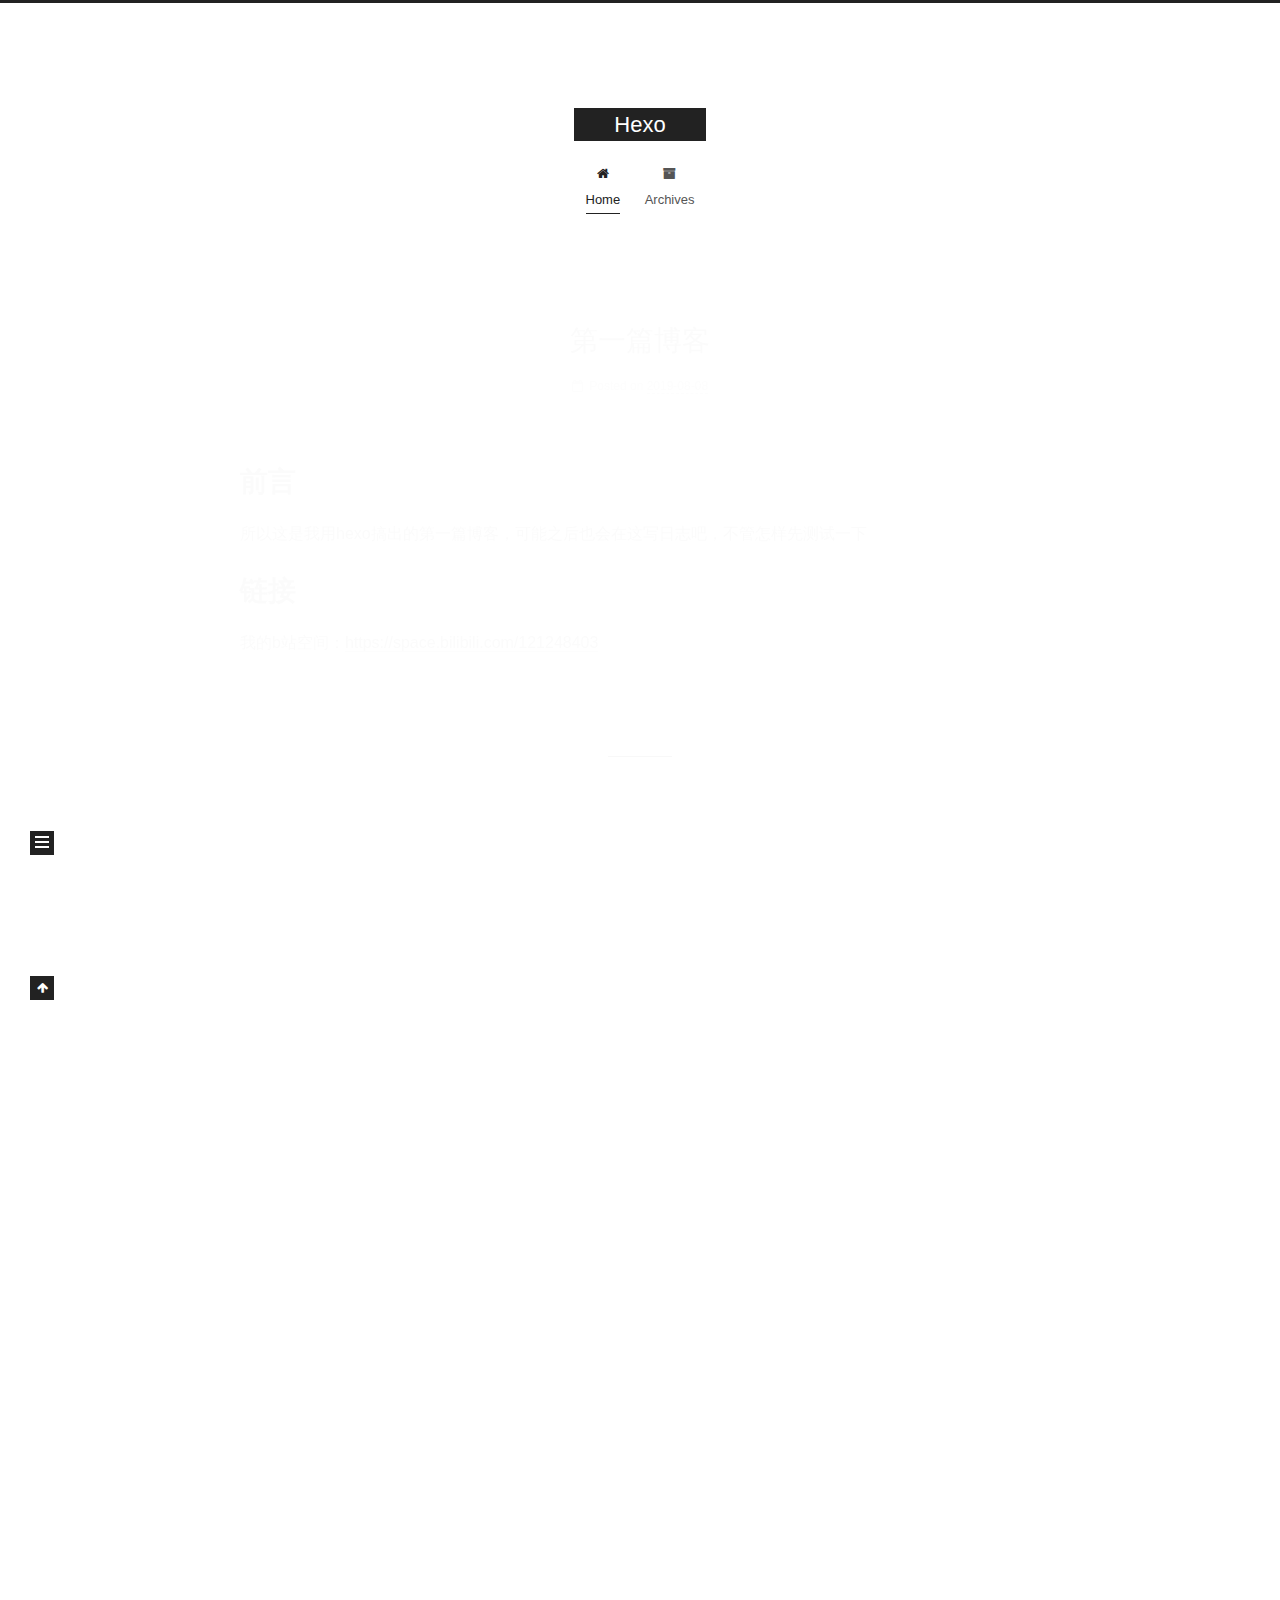
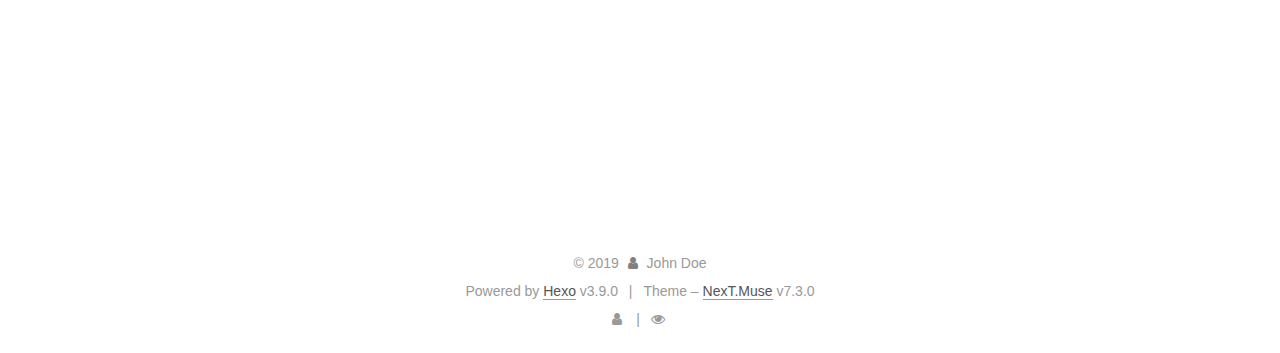
==== commit 26c04657: "Site updated: 2019-08-11 20:10:50" ====
--- a/index.html
+++ b/index.html
@@ -419,6 +419,25 @@
   <div class="theme-info">Theme – <a href="https://theme-next.org" class="theme-link" rel="noopener" target="_blank">NexT.Muse</a> v7.3.0</div>
 
         
+<div class="busuanzi-count">
+  <script async src="https://busuanzi.ibruce.info/busuanzi/2.3/busuanzi.pure.mini.js"></script>
+    <span class="post-meta-item-icon">
+      <i class="fa fa-user"></i>
+    </span>
+    <span class="site-uv" title="Total Visitors">
+      <span class="busuanzi-value" id="busuanzi_value_site_uv"></span>
+    </span>
+  
+    <span class="post-meta-divider">|</span>
+  
+    <span class="post-meta-item-icon">
+      <i class="fa fa-eye"></i>
+    </span>
+    <span class="site-pv" title="Total Views">
+      <span class="busuanzi-value" id="busuanzi_value_site_pv"></span>
+    </span>
+  
+</div>
 
 
 
--- a/css/main.css
+++ b/css/main.css
@@ -1663,7 +1663,7 @@
 }
 .links-of-author a::before,
 .links-of-author span.exturl::before {
-  background: #ffe0b6;
+  background: #6ba16a;
   border-radius: 50%;
   content: ' ';
   display: inline-block;
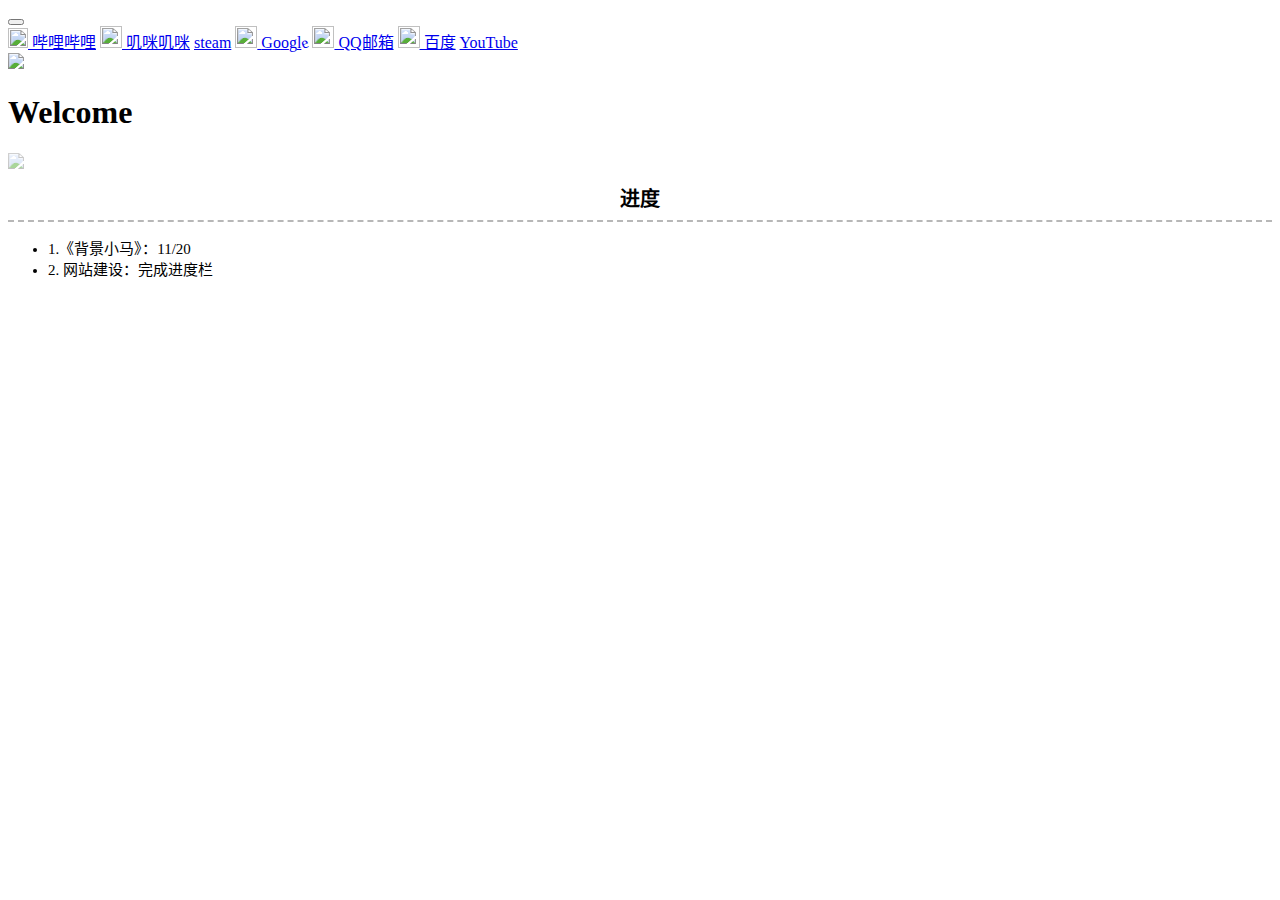
==== commit f71a1705: "html" ====
--- a/index.html
+++ b/index.html
@@ -1,515 +1,50 @@
-<!DOCTYPE html>
-
-
-
-
-
-<html class="theme-next muse use-motion" lang="en">
-<head>
-  <meta charset="UTF-8">
-<meta name="generator" content="Hexo 3.9.0">
-<meta name="viewport" content="width=device-width, initial-scale=1, maximum-scale=2">
-<meta name="theme-color" content="#222">
-<meta http-equiv="X-UA-Compatible" content="IE=edge">
-  <link rel="apple-touch-icon" sizes="180x180" href="/images/apple-touch-icon-next.png?v=7.3.0">
-  <link rel="icon" type="image/png" sizes="32x32" href="/images/favicon-32x32-next.png?v=7.3.0">
-  <link rel="icon" type="image/png" sizes="16x16" href="/images/favicon-16x16-next.png?v=7.3.0">
-  <link rel="mask-icon" href="/images/logo.svg?v=7.3.0" color="#222">
-
-<link rel="stylesheet" href="/css/main.css?v=7.3.0">
-
-
-<link rel="stylesheet" href="/lib/font-awesome/css/font-awesome.min.css?v=4.7.0">
-
-
-<script id="hexo-configurations">
-  var NexT = window.NexT || {};
-  var CONFIG = {
-    root: '/',
-    scheme: 'Muse',
-    version: '7.3.0',
-    exturl: false,
-    sidebar: {"position":"left","display":"post","offset":12,"onmobile":false},
-    back2top: {"enable":true,"sidebar":false,"scrollpercent":false},
-    save_scroll: false,
-    copycode: {"enable":false,"show_result":false,"style":null},
-    fancybox: false,
-    mediumzoom: false,
-    lazyload: false,
-    pangu: false,
-    algolia: {
-      applicationID: '',
-      apiKey: '',
-      indexName: '',
-      hits: {"per_page":10},
-      labels: {"input_placeholder":"Search for Posts","hits_empty":"We didn't find any results for the search: ${query}","hits_stats":"${hits} results found in ${time} ms"}
-    },
-    localsearch: {"enable":false,"trigger":"auto","top_n_per_article":1,"unescape":false,"preload":false},
-    path: '',
-    motion: {"enable":true,"async":false,"transition":{"post_block":"fadeIn","post_header":"slideDownIn","post_body":"slideDownIn","coll_header":"slideLeftIn","sidebar":"slideUpIn"}},
-    translation: {
-      copy_button: 'Copy',
-      copy_success: 'Copied',
-      copy_failure: 'Copy failed'
-    }
-  };
-</script>
-
-  <meta property="og:type" content="website">
-<meta property="og:title" content="Hexo">
-<meta property="og:url" content="http://yoursite.com/index.html">
-<meta property="og:site_name" content="Hexo">
-<meta property="og:locale" content="en">
-<meta name="twitter:card" content="summary">
-<meta name="twitter:title" content="Hexo">
-  <link rel="canonical" href="http://yoursite.com/">
-
-
-<script id="page-configurations">
-  // https://hexo.io/docs/variables.html
-  CONFIG.page = {
-    sidebar: "",
-    isHome: true,
-    isPost: false,
-    isPage: false,
-    isArchive: false
-  };
-</script>
-
-  <title>Hexo</title>
-  
-
-
-
-
-
-
-
-
-  <noscript>
-  <style>
-  .use-motion .motion-element,
-  .use-motion .brand,
-  .use-motion .menu-item,
-  .sidebar-inner,
-  .use-motion .post-block,
-  .use-motion .pagination,
-  .use-motion .comments,
-  .use-motion .post-header,
-  .use-motion .post-body,
-  .use-motion .collection-title { opacity: initial; }
-
-  .use-motion .logo,
-  .use-motion .site-title,
-  .use-motion .site-subtitle {
-    opacity: initial;
-    top: initial;
-  }
-
-  .use-motion .logo-line-before i { left: initial; }
-  .use-motion .logo-line-after i { right: initial; }
-  </style>
-</noscript>
-
-</head>
-
-<body itemscope itemtype="http://schema.org/WebPage" lang="en">
-
-  <div class="container sidebar-position-left">
-    <div class="headband"></div>
-
-    <header id="header" class="header" itemscope itemtype="http://schema.org/WPHeader">
-      <div class="header-inner"><div class="site-brand-wrapper">
-  <div class="site-meta">
-
-    <div class="custom-logo-site-title">
-      <a href="/" class="brand" rel="start">
-        <span class="logo-line-before"><i></i></span>
-        <span class="site-title">Hexo</span>
-        <span class="logo-line-after"><i></i></span>
-      </a>
-    </div>
-  </div>
-
-  <div class="site-nav-toggle">
-    <button aria-label="Toggle navigation bar">
-      <span class="btn-bar"></span>
-      <span class="btn-bar"></span>
-      <span class="btn-bar"></span>
-    </button>
-  </div>
-</div>
-
-
-<nav class="site-nav">
-  
-  <ul id="menu" class="menu">
-      
-      
-      
-        
-        <li class="menu-item menu-item-home">
-      
-    
-
-    <a href="/" rel="section"><i class="menu-item-icon fa fa-fw fa-home"></i> <br>Home</a>
-
-  </li>
-      
-      
-      
-        
-        <li class="menu-item menu-item-archives">
-      
-    
-
-    <a href="/archives/" rel="section"><i class="menu-item-icon fa fa-fw fa-archive"></i> <br>Archives</a>
-
-  </li>
-  </ul>
-
-    
-
-</nav>
-</div>
-    </header>
-
-    
-
-
-    <main id="main" class="main">
-      <div class="main-inner">
-        <div class="content-wrap">
-          <div id="content" class="content page-home">
-            
-  <section id="posts" class="posts-expand">
-      
-
-  <article class="post post-type-normal" itemscope itemtype="http://schema.org/Article">
-  
-  
-  
-  <div class="post-block">
-    <link itemprop="mainEntityOfPage" href="http://yoursite.com/2019/08/08/第一篇博客/">
-
-    <span hidden itemprop="author" itemscope itemtype="http://schema.org/Person">
-      <meta itemprop="name" content="John Doe">
-      <meta itemprop="description" content="">
-      <meta itemprop="image" content="/images/avatar.gif">
-    </span>
-
-    <span hidden itemprop="publisher" itemscope itemtype="http://schema.org/Organization">
-      <meta itemprop="name" content="Hexo">
-    </span>
-      <header class="post-header">
-
-        
-          <h1 class="post-title" itemprop="name headline">
-              
-              <a href="/2019/08/08/第一篇博客/" class="post-title-link" itemprop="url">第一篇博客</a>
-            
-          </h1>
-        
-
-        <div class="post-meta">
-            <span class="post-meta-item">
-              <span class="post-meta-item-icon">
-                <i class="fa fa-calendar-o"></i>
-              </span>
-              <span class="post-meta-item-text">Posted on</span>
-
-              
-                
-              
-
-              <time title="Created: 2019-08-08 18:15:03 / Modified: 18:23:04" itemprop="dateCreated datePublished" datetime="2019-08-08T18:15:03+08:00">2019-08-08</time>
-            </span>
-          
-            
-
-            
-          
-
-          
-
-        </div>
-      </header>
-
-    
-    
-    
-    <div class="post-body" itemprop="articleBody">
-
-      
-          
-            <h1 id="前言"><a href="#前言" class="headerlink" title="前言"></a>前言</h1><p>所以这是我用hexo搞出的第一篇博客，可能之后也会在这写日志吧，不管怎样先测试一下</p>
-<h1 id="链接"><a href="#链接" class="headerlink" title="链接"></a>链接</h1><p>我的b站空间：<a href="https://space.bilibili.com/121248403" target="_blank" rel="noopener">https://space.bilibili.com/121248403</a></p>
-
-          
-        
-      
-    </div>
-
-    
-    
-    
-      <footer class="post-footer">
-          <div class="post-eof"></div>
-        
-      </footer>
-  </div>
-  
-  
-  
-  </article>
-
-    
-      
-
-  <article class="post post-type-normal" itemscope itemtype="http://schema.org/Article">
-  
-  
-  
-  <div class="post-block">
-    <link itemprop="mainEntityOfPage" href="http://yoursite.com/2019/08/08/hello-world/">
-
-    <span hidden itemprop="author" itemscope itemtype="http://schema.org/Person">
-      <meta itemprop="name" content="John Doe">
-      <meta itemprop="description" content="">
-      <meta itemprop="image" content="/images/avatar.gif">
-    </span>
-
-    <span hidden itemprop="publisher" itemscope itemtype="http://schema.org/Organization">
-      <meta itemprop="name" content="Hexo">
-    </span>
-      <header class="post-header">
-
-        
-          <h1 class="post-title" itemprop="name headline">
-              
-              <a href="/2019/08/08/hello-world/" class="post-title-link" itemprop="url">Hello World</a>
-            
-          </h1>
-        
-
-        <div class="post-meta">
-            <span class="post-meta-item">
-              <span class="post-meta-item-icon">
-                <i class="fa fa-calendar-o"></i>
-              </span>
-              <span class="post-meta-item-text">Posted on</span>
-
-              
-                
-              
-
-              <time title="Created: 2019-08-08 16:51:24" itemprop="dateCreated datePublished" datetime="2019-08-08T16:51:24+08:00">2019-08-08</time>
-            </span>
-          
-
-          
-
-        </div>
-      </header>
-
-    
-    
-    
-    <div class="post-body" itemprop="articleBody">
-
-      
-          
-            <p>Welcome to <a href="https://hexo.io/" target="_blank" rel="noopener">Hexo</a>! This is your very first post. Check <a href="https://hexo.io/docs/" target="_blank" rel="noopener">documentation</a> for more info. If you get any problems when using Hexo, you can find the answer in <a href="https://hexo.io/docs/troubleshooting.html" target="_blank" rel="noopener">troubleshooting</a> or you can ask me on <a href="https://github.com/hexojs/hexo/issues" target="_blank" rel="noopener">GitHub</a>.</p>
-<h2 id="Quick-Start"><a href="#Quick-Start" class="headerlink" title="Quick Start"></a>Quick Start</h2><h3 id="Create-a-new-post"><a href="#Create-a-new-post" class="headerlink" title="Create a new post"></a>Create a new post</h3><figure class="highlight bash"><table><tr><td class="gutter"><pre><span class="line">1</span><br></pre></td><td class="code"><pre><span class="line">$ hexo new <span class="string">"My New Post"</span></span><br></pre></td></tr></table></figure>
-
-<p>More info: <a href="https://hexo.io/docs/writing.html" target="_blank" rel="noopener">Writing</a></p>
-<h3 id="Run-server"><a href="#Run-server" class="headerlink" title="Run server"></a>Run server</h3><figure class="highlight bash"><table><tr><td class="gutter"><pre><span class="line">1</span><br></pre></td><td class="code"><pre><span class="line">$ hexo server</span><br></pre></td></tr></table></figure>
-
-<p>More info: <a href="https://hexo.io/docs/server.html" target="_blank" rel="noopener">Server</a></p>
-<h3 id="Generate-static-files"><a href="#Generate-static-files" class="headerlink" title="Generate static files"></a>Generate static files</h3><figure class="highlight bash"><table><tr><td class="gutter"><pre><span class="line">1</span><br></pre></td><td class="code"><pre><span class="line">$ hexo generate</span><br></pre></td></tr></table></figure>
-
-<p>More info: <a href="https://hexo.io/docs/generating.html" target="_blank" rel="noopener">Generating</a></p>
-<h3 id="Deploy-to-remote-sites"><a href="#Deploy-to-remote-sites" class="headerlink" title="Deploy to remote sites"></a>Deploy to remote sites</h3><figure class="highlight bash"><table><tr><td class="gutter"><pre><span class="line">1</span><br></pre></td><td class="code"><pre><span class="line">$ hexo deploy</span><br></pre></td></tr></table></figure>
-
-<p>More info: <a href="https://hexo.io/docs/deployment.html" target="_blank" rel="noopener">Deployment</a></p>
-
-          
-        
-      
-    </div>
-
-    
-    
-    
-      <footer class="post-footer">
-          <div class="post-eof"></div>
-        
-      </footer>
-  </div>
-  
-  
-  
-  </article>
-
-    
-  </section>
-
-  
-
-
-          </div>
-          
-
-        </div>
-          
-  
-  <div class="sidebar-toggle">
-    <div class="sidebar-toggle-line-wrap">
-      <span class="sidebar-toggle-line sidebar-toggle-line-first"></span>
-      <span class="sidebar-toggle-line sidebar-toggle-line-middle"></span>
-      <span class="sidebar-toggle-line sidebar-toggle-line-last"></span>
-    </div>
-  </div>
-
-  <aside id="sidebar" class="sidebar">
-    <div class="sidebar-inner">
-
-      <div class="site-overview-wrap sidebar-panel sidebar-panel-active">
-        <div class="site-overview">
-
-          <div class="site-author motion-element" itemprop="author" itemscope itemtype="http://schema.org/Person">
-  <p class="site-author-name" itemprop="name">John Doe</p>
-  <div class="site-description motion-element" itemprop="description"></div>
-</div>
-  <nav class="site-state motion-element">
-      <div class="site-state-item site-state-posts">
-        
-          <a href="/archives/">
-        
-          <span class="site-state-item-count">2</span>
-          <span class="site-state-item-name">posts</span>
-        </a>
-      </div>
-    
-  </nav>
-
-
-
-        </div>
-      </div>
-
-    </div>
-  </aside>
-  <div id="sidebar-dimmer"></div>
-
-
-      </div>
-    </main>
-
-    <footer id="footer" class="footer">
-      <div class="footer-inner">
-        <div class="copyright">&copy; <span itemprop="copyrightYear">2019</span>
-  <span class="with-love" id="animate">
-    <i class="fa fa-user"></i>
-  </span>
-  <span class="author" itemprop="copyrightHolder">John Doe</span>
-</div>
-  <div class="powered-by">Powered by <a href="https://hexo.io" class="theme-link" rel="noopener" target="_blank">Hexo</a> v3.9.0</div>
-  <span class="post-meta-divider">|</span>
-  <div class="theme-info">Theme – <a href="https://theme-next.org" class="theme-link" rel="noopener" target="_blank">NexT.Muse</a> v7.3.0</div>
-
-        
-<div class="busuanzi-count">
-  <script async src="https://busuanzi.ibruce.info/busuanzi/2.3/busuanzi.pure.mini.js"></script>
-    <span class="post-meta-item-icon">
-      <i class="fa fa-user"></i>
-    </span>
-    <span class="site-uv" title="Total Visitors">
-      <span class="busuanzi-value" id="busuanzi_value_site_uv"></span>
-    </span>
-  
-    <span class="post-meta-divider">|</span>
-  
-    <span class="post-meta-item-icon">
-      <i class="fa fa-eye"></i>
-    </span>
-    <span class="site-pv" title="Total Views">
-      <span class="busuanzi-value" id="busuanzi_value_site_pv"></span>
-    </span>
-  
-</div>
-
-
-
-
-
-
-
-
-        
-      </div>
-    </footer>
-      <div class="back-to-top">
-        <i class="fa fa-arrow-up"></i>
-      </div>
-
-    
-
-  </div>
-
-  
-  <script src="/lib/jquery/index.js?v=3.4.1"></script>
-  <script src="/lib/velocity/velocity.min.js?v=1.2.1"></script>
-  <script src="/lib/velocity/velocity.ui.min.js?v=1.2.1"></script>
-
-<script src="/js/utils.js?v=7.3.0"></script>
-  <script src="/js/motion.js?v=7.3.0"></script>
-
-
-  <script src="/js/schemes/muse.js?v=7.3.0"></script>
-
-
-<script src="/js/next-boot.js?v=7.3.0"></script>
-
-
-
-
-  
-
-
-
-
-
-
-
-
-
-
-
-
-
-
-
-
-
-
-
-
-
-
-
-
-
-
-
-
-  
-
-  
-
-  
-
-
-  
-</body>
-</html>
+<!DOCTYPE HTML>
+<html lang="zh-CN">
+	<head>
+		<title>tryrolearn测试网站</title>
+		<meta http-equiv="content-Type" content="text/html; charset=utf-8" />
+		<link href="css/style.css" rel="stylesheet">
+		<link href="font-awesome-4.7.0/css/font-awesome.min.css" rel="stylesheet">
+		<script src="js/jquery-1.6.4/jquery.min.js"></script>
+		<script src="js/jquerytest.js"></script>
+		<script src="js/upvote.js"></script>
+		<script src="js/style.js"></script>
+	</head>
+    <body>
+		<div id="topbox">
+			<button id="cebianlan"><i class="fa fa-bars fa-2x"></i></button>
+			<div id="iconbox">
+				<a class="icona clearfix iconblue" href="https://www.bilibili.com" target="_blank"><img src="icon/bilibili.ico" width="20" height="20" class="littleicon" /> 哔哩哔哩</a>
+				<a class="icona clearfix iconblue" href="https://www.gimmgimm.com" target="_blank"><img src="icon/gimmgimm.ico" width="22" height="22" class="littleicon" /> 叽咪叽咪</a>
+				<a class="icona clearfix iconblack" href="https://store.steampowered.com" target="_blank"><i class="fa fa-steam-square fa-lg littleicon"></i> steam</a>
+				<a class="icona clearfix iconblack" id="googlea" href="https://www.google.com" target="_blank"><img src="icon/google.ico" width="22" height="22" class="littleicon" /> <font id="G">G</font><font id="o1">o</font><font id="o2">o</font><font id="g">g</font><font id="l">l</font><div style="display:inline-block;transform:rotate(-20deg);"><font id="e">e</font></div></a>
+				<a class="icona clearfix iconblue" href="https://mail.qq.com/cgi-bin/loginpage?lang=cn" target="_blank"><img src="icon/qqmail.png" width="22" height="22" class="littleicon" /> QQ邮箱</a>
+				<a class="icona clearfix iconblue" href="https://www.baidu.com" target="_blank"><img src="icon/baidu.ico" width="22" height="22" class="littleicon" /> 百度</a>
+				<a class="icona clearfix iconred" href="https://www.youtube.com/" target="_blank"><i class="fa fa-youtube-play fa-lg littleicon"></i> YouTube</a>
+			</div>
+		</div>
+		<img src="image/welcome_to_ponyville_by_nemo2d-dc4sxeo.jpg" id="bg"></img>
+		<div id="sidebox" class="drawer">
+			<div id="sidecontainbox"></div>
+		</div>
+		<div id="mubu"></div>
+		<div><h1 id="bigtitle">Welcome</h1></div>
+		<div class="navno2">
+			<a id="goup" href="#navbox" class="goto">
+				<i class="fa fa-angle-up fa-5x upicon"></i>
+			</a>
+			<div id="navbox">
+				<img src="image/trytolearn.png" height="50px" style="opacity: 0.5;"></img>
+			</div>
+		</div>
+		<div id="mainbody">
+			<div id="todobox">
+				<div style="text-align:center;font-size:20px;font-weight:bold;margin-top:10px;padding-bottom:8px;border-bottom:2px dashed #b7b7b7;"><i class="fa fa-check-square-o fa-lg"></i> 进度</div>
+				<ul style="font-size: 15px;" id="todoul">
+					<li>1.《背景小马》：11/20</li>
+					<li>2. 网站建设：完成进度栏</li>
+				</ul>
+			</div>
+		</div>
+	</body>
+</html>	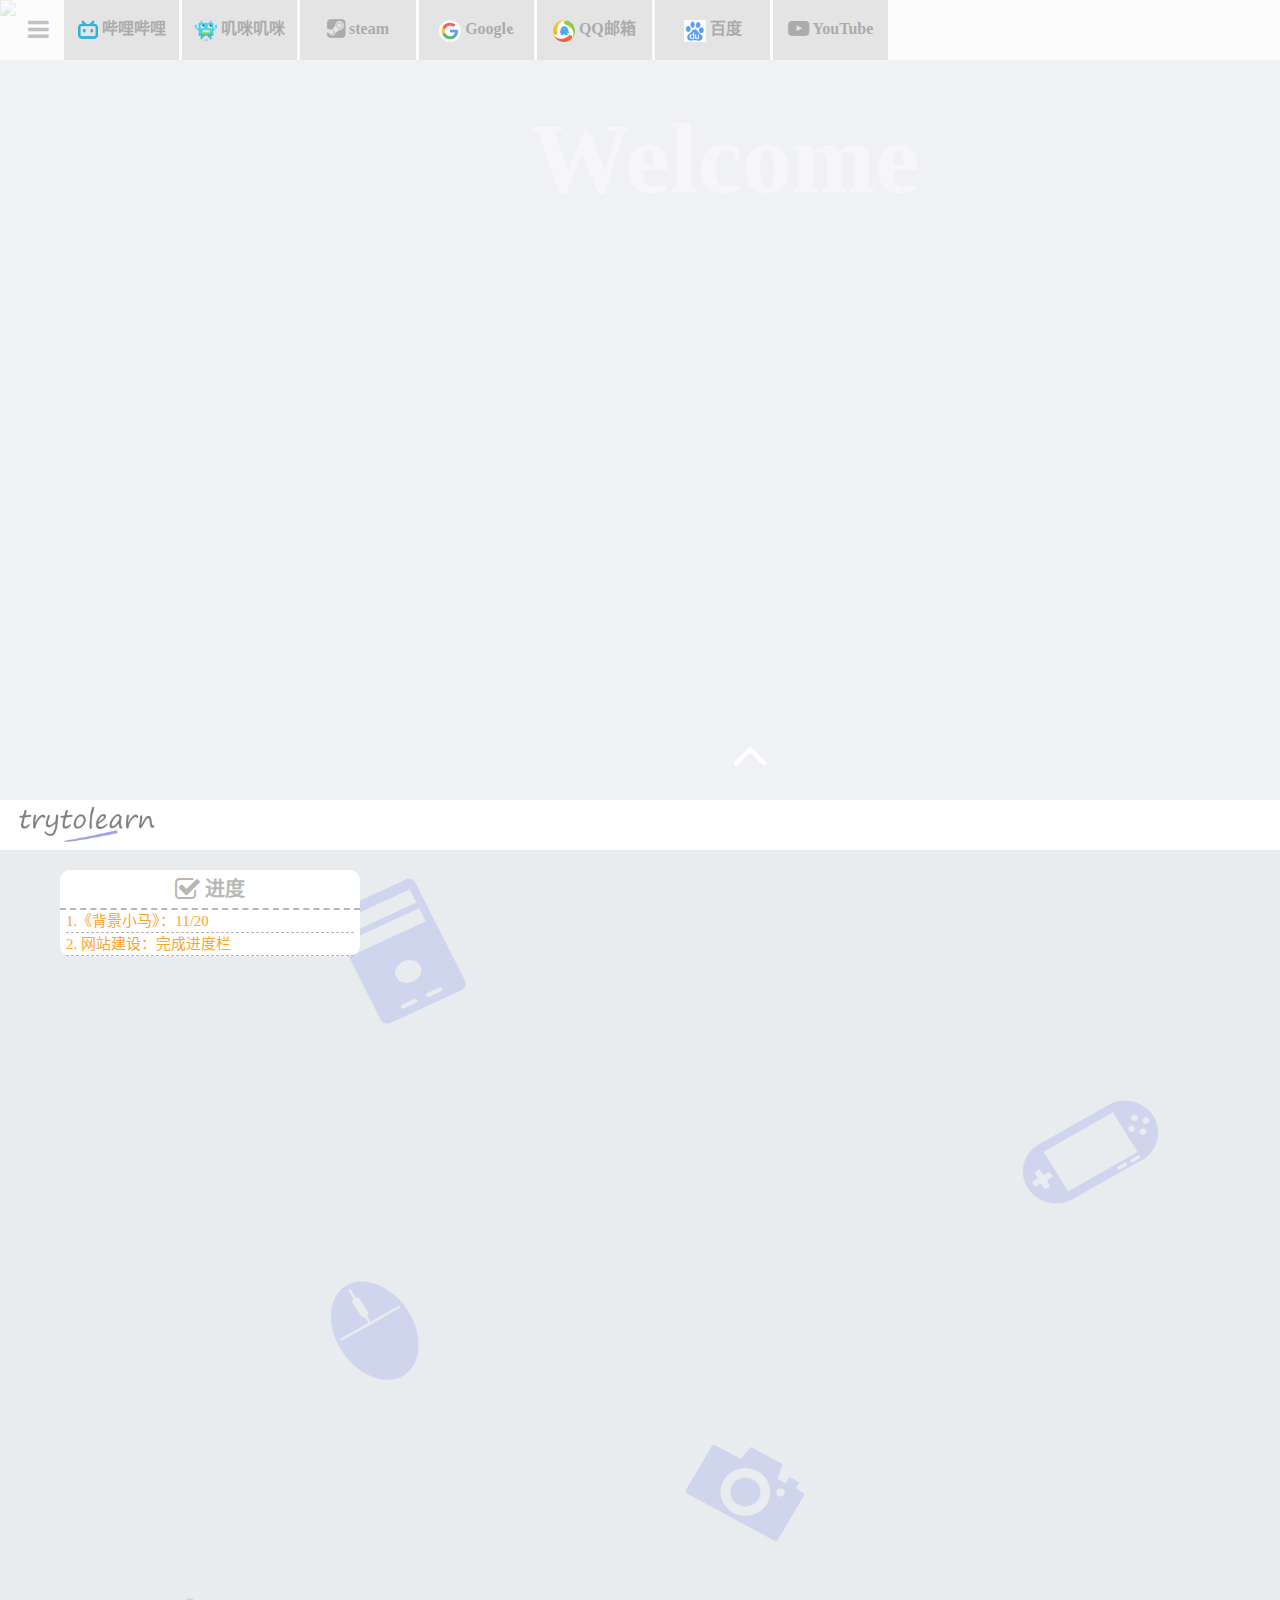
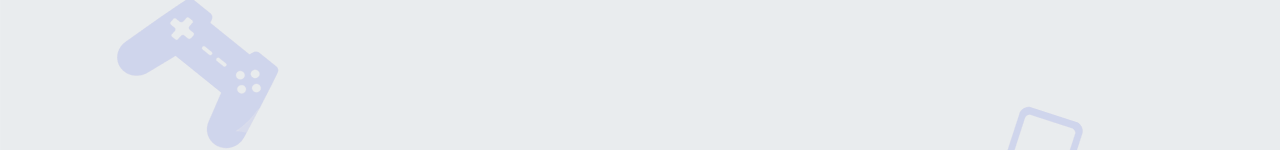
==== commit 2eb3e2ac: "update" ====
--- a/index.html
+++ b/index.html
@@ -23,7 +23,7 @@
 				<a class="icona clearfix iconred" href="https://www.youtube.com/" target="_blank"><i class="fa fa-youtube-play fa-lg littleicon"></i> YouTube</a>
 			</div>
 		</div>
-		<img src="image/welcome_to_ponyville_by_nemo2d-dc4sxeo.jpg" id="bg"></img>
+		<img src="https://i0.hdslb.com/bfs/album/6c071685c07f6e736a7e682210231e9558d5c486.jpg" id="bg"></img>
 		<div id="sidebox" class="drawer">
 			<div id="sidecontainbox"></div>
 		</div>
--- a/css/style.css
+++ b/css/style.css
@@ -0,0 +1,321 @@
+@charset "utf-8";
+body,div,dl,dt,dd,ul,ol,li,h1,h2,h3,h4,h5,h6,pre,code,form,fieldset,legend,textarea,p,blockquote,th,td,input,select,textarea,button {margin:0;padding:0}  /* 初始化标签在所有浏览器中的margin、padding值 */
+fieldset,img {border:0 none}  /* 重置fieldset（表单分组）、图片的边框为0*/
+dl,ul,ol,menu,li {list-style:none}   /* 重置类表前导符号为onne,menu在HTML5中有效 */
+blockquote, q {quotes: none}   /* 重置嵌套引用的引号类型 */
+blockquote:before, blockquote:after,q:before, q:after {content:'';content:none}  /* 重置嵌套引用*/
+input,select,textarea,button {vertical-align:middle;outline: none;border: none;}  /* 重置表单控件垂直居中*/
+button {border:0 none;background-color:transparent;cursor:pointer}  /* 重置表单button按钮效果 */
+body {position: relative;background-color:#f0f1f5;background-position: left top;}   /* 重置body 页面背景为白色 */
+body,th,td,input,select,textarea,button {font-size:12px;line-height:1.5em ;font-family:"微软雅黑", "黑体","宋体";color:#b7b7b7} /* 重置页面文字属性 */
+a {color:#9a9a9a;text-decoration:none}  /* 重置链接a标签 */
+a:active, a:hover {text-decoration:none}   /* 重置链接a标签的鼠标滑动效果 */
+address,caption,cite,code,dfn,em,var {font-weight:normal}  /* 重置样式标签的样式 */
+caption {display:none;}    /* 重置表格标题为隐藏 */
+table {width:100%;border-collapse:collapse;border-spacing:0;table-layout:fixed;}    /* 重置table属性 */
+img{vertical-align:top;display: block;}  /* 图片在当前行内的垂直位置 */
+  /* 取消a标签点击后的虚线框 */
+a {outline: none;}
+a:active {star:expression(this.onFocus=this.blur());}
+/*清除浮动*/
+.clear{clear: both;}
+/*清除浮动--推荐使用*/
+.clearfix:before,.clearfix:after{content: '';display: table;}
+.clearfix:after{clear: both;}
+
+body {
+	height: 1500px;
+	min-width: 1500px;
+}	
+/*动画*/
+@keyframes mymove
+{
+0%   {transform:rotate(0deg);}
+25%  {transform:rotate(-10deg);}
+50%  {transform:rotate(10deg);}
+75%  {transform:rotate(-10deg);}
+100% {transform:rotate(0deg);}
+}
+
+@-webkit-keyframes mymove /* Safari and Chrome */
+{
+0%   {-webkit-transform:rotate(0deg);}
+25%  {-webkit-transform:rotate(-10deg);}
+50%  {-webkit-transform:rotate(10deg);}
+75%  {-webkit-transform:rotate(-10deg);}
+100% {-webkit-transform:rotate(0deg);}
+}
+
+@keyframes show
+{
+0%   {opacity:0;}
+100% {opacity:0.4;}
+}
+
+@-webkit-keyframes show /* Safari and Chrome */
+{
+0%   {opacity:0;}
+100% {opacity:0.4;}
+}
+
+@keyframes showout
+{
+0%   {opacity:0.4;}
+100% {opacity:0;}
+}
+
+@-webkit-keyframes showout /* Safari and Chrome */
+{
+0%   {opacity:0.4;}
+100% {opacity:0;}
+}
+
+@keyframes moveupdown
+{
+0%   {margin-top: 0px;}
+50% {margin-top: 5px;}
+100% {margin-top: 0px;}
+}
+
+@-webkit-keyframes moveupdown /* Safari and Chrome */
+{
+0%   {margin-top: 0px;}
+50% {margin-top: 5px;}
+100% {margin-top: 0px;}
+}
+/*顶部导航栏*/
+#topbox {
+	height: 60px;
+	width: 100%;
+	background-color:white;
+	opacity: 0.8;
+	position: fixed;
+	z-index: 555;
+}
+
+#iconbox {
+	height: 60px;
+	width: 90%;
+	margin: 0 auto;
+	/*background-color: yellowgreen;/*之后改*/
+}
+
+.icona {
+	display:inline-block;
+	height: 40px;
+	width: 10%;
+	background-color: #e2e2e2;
+	font-size: 16px;
+	font-weight: bold;
+	text-align: center;
+    padding-top: 20px;
+	-webkit-transition: color .2s ease-out,border .2s ease-out,opacity .2s ease-out;
+    -moz-transition: color .2s ease-out,border .2s ease-out,opacity .2s ease-out;
+    transition: color .2s ease-out,border .2s ease-out,opacity .2s ease-out;
+}
+/*和js一起控制小图标动画*/
+.littleicon {
+	display: inline-block;
+}
+
+.iconblue:hover {
+	color: #19b5ed;
+}
+
+.icona:after {
+    content: "";
+    display: block;
+    position: absolute;
+    top: 54px;
+    height: 6px;
+    background-color: #19b5ed;
+    width: 100%;
+    max-width: 0;
+    transition: max-width .25s ease-in-out
+}
+
+.iconblack:hover {
+	color: #000000;
+}
+
+.iconred:hover {
+	color: #ff3a3a;
+}
+
+.icona:hover:after {
+	max-width: 9%;
+}
+
+font{
+	-webkit-transition: color .1s ease-out,border .2s ease-out,opacity .2s ease-out;
+    -moz-transition: color .1s ease-out,border .2s ease-out,opacity .2s ease-out;
+    transition: color .1s ease-out,border .2s ease-out,opacity .2s ease-out;
+}
+/*背景图片*/
+#bg {
+	position: absolute;
+	width: 100%;
+	z-index: -1;
+	position: fixed;
+}
+/*侧边栏*/
+#cebianlan {
+	height: 40px;
+	width: 40px;
+    display: inline-block;
+	float:left;
+	margin-left:18px;
+	margin-top: 10px;
+	text-align: center;
+	-webkit-transition: background-color .3s ease-out;
+    -moz-transition: background-color .3s ease-out;
+    transition: background-color .3s ease-out
+}
+
+#cebianlan:hover {
+	background-color: rgba(245,245,245,1);
+	border-radius: 50%;
+	transition: background-color .3s ease-out;
+}
+
+#sidebox {
+	position:fixed;
+	height:800px;
+	left: -305px;
+	top:0;
+	bottom:0;
+	z-index:999;
+	overflow-x: hidden;
+}
+
+#sidecontainbox {
+	width:300px;
+	height:800px;
+	background-color:white;
+}
+
+#mubu {
+	position:fixed;
+	z-index:666;
+	background-color:grey;
+	opacity:0;
+	display:none;
+	transition: opacity 1s ease-out;
+}
+/*滚动条*/
+::-webkit-scrollbar{
+  width: 5px;
+  height: 5px;
+  background-color: #f5f7fa;
+}
+/*滚动条的轨道*/
+::-webkit-scrollbar-track{
+  /*box-shadow: inset 0 0 5px rgba(0,0,0,.3);*/
+  background-color: #f5f7fa;
+}
+/*滚动条的滑块按钮*/
+::-webkit-scrollbar-thumb{
+  /*border-radius: 10px;*/
+  background-color: #19b5ed;
+  /*box-shadow: inset 0 0 5px #000;*/
+}
+/*滚动条的上下两端的按钮*/
+::-webkit-scrollbar-button{
+  height: 0px;
+  background-color: #B0AEDA;
+}
+
+.drawer {
+	transition: all .3s cubic-bezier(0, 0, 0.2, 1);
+	/*transition: padding .3s cubic-bezier(0,0,.2,1);*/
+}
+
+#bigtitle {
+	font-size: 100px;
+    position: fixed;
+	top: 150px;
+	left: 531px;
+	opacity:0.4;
+	color:white;
+	animation: show 1s ease-out;
+}
+
+.navno2 {
+	position: absolute;
+	width: 100%;
+	height: 50px;
+	top: 800px;
+	z-index: 600;
+}
+
+#goup {
+	display: inline-block;
+	position: absolute;
+	left:50%;
+	margin-left: -19px;
+	top:-56px;
+	width:40px;
+	height: 24px;
+	animation: moveupdown 2s infinite;
+
+}
+
+.upicon {
+	position:absolute;
+	top:-20px;
+	color:white;
+}	
+
+	
+#navbox {
+	width: 100%;
+	height: 50px;
+	background-color: white;
+}
+
+.box-active {
+	position: fixed;
+	top: 0;
+}
+
+#mainbody {
+	position: relative;
+	width: 100%;
+	height: 900px;
+	top: 850px;
+	background-color: white;
+	background-image: url(../image/bg.body.png);
+	z-index: 590;	
+}
+
+#todobox {
+	margin-top: 20px;
+	margin-left: 60px;
+	width: 300px;
+	background-color: white;
+	display: inline-block;
+	border-radius: 10px;
+}
+#todoul li {
+	color: #ffa32c;
+	padding-top: 2px;
+	padding-bottom: 2px;
+	margin-left: 6px;
+	margin-right: 6px;
+	border-bottom:1px dashed #b7b7b7;
+}	
+
+
+
+	
+	
+
+
+
+	
+
+	
+
+	
+
+	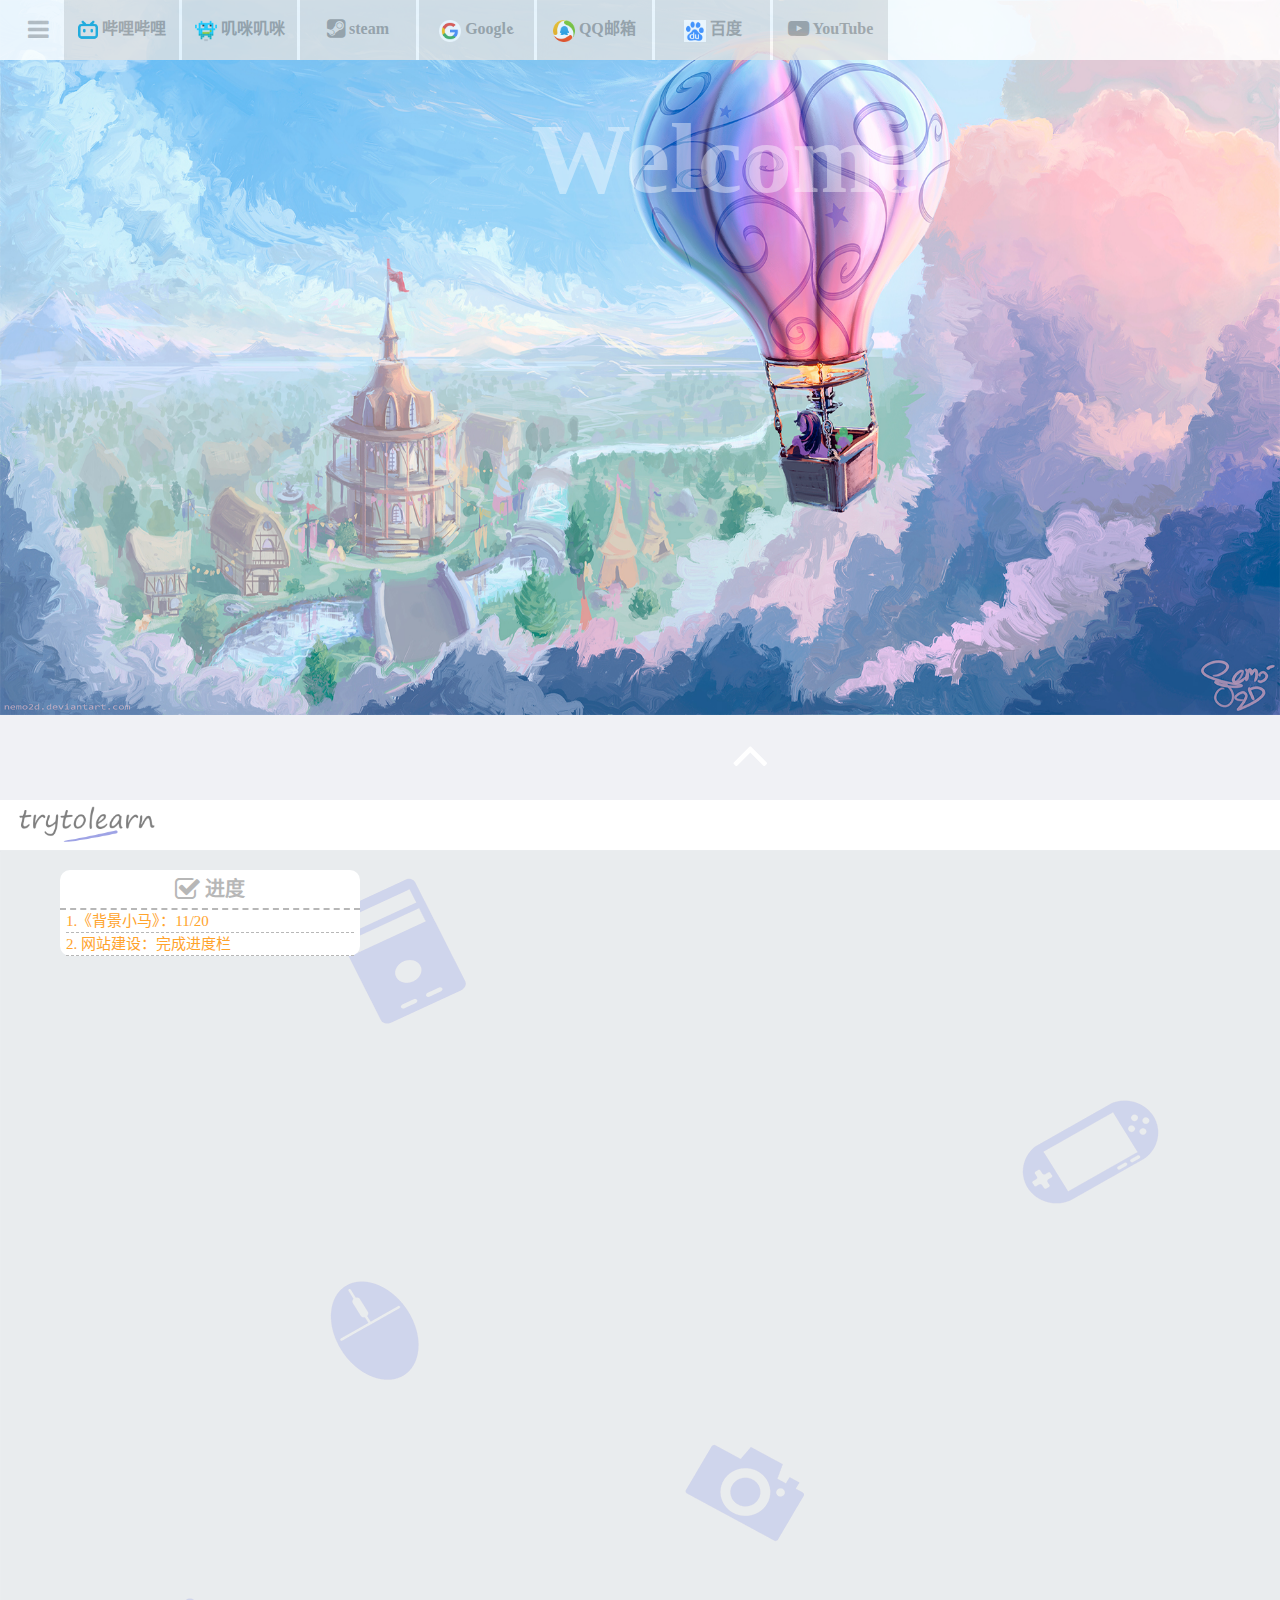
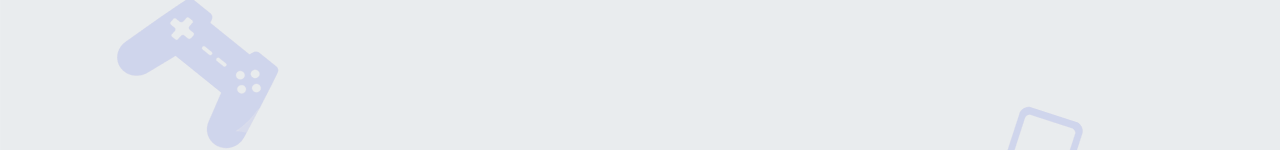
==== commit aad654ea: "update" ====
--- a/index.html
+++ b/index.html
@@ -23,7 +23,7 @@
 				<a class="icona clearfix iconred" href="https://www.youtube.com/" target="_blank"><i class="fa fa-youtube-play fa-lg littleicon"></i> YouTube</a>
 			</div>
 		</div>
-		<img src="https://i0.hdslb.com/bfs/album/6c071685c07f6e736a7e682210231e9558d5c486.jpg" id="bg"></img>
+		<img src="image/welcome_to_ponyville_by_nemo2d-dc4sxeo.jpg" id="bg"></img>
 		<div id="sidebox" class="drawer">
 			<div id="sidecontainbox"></div>
 		</div>
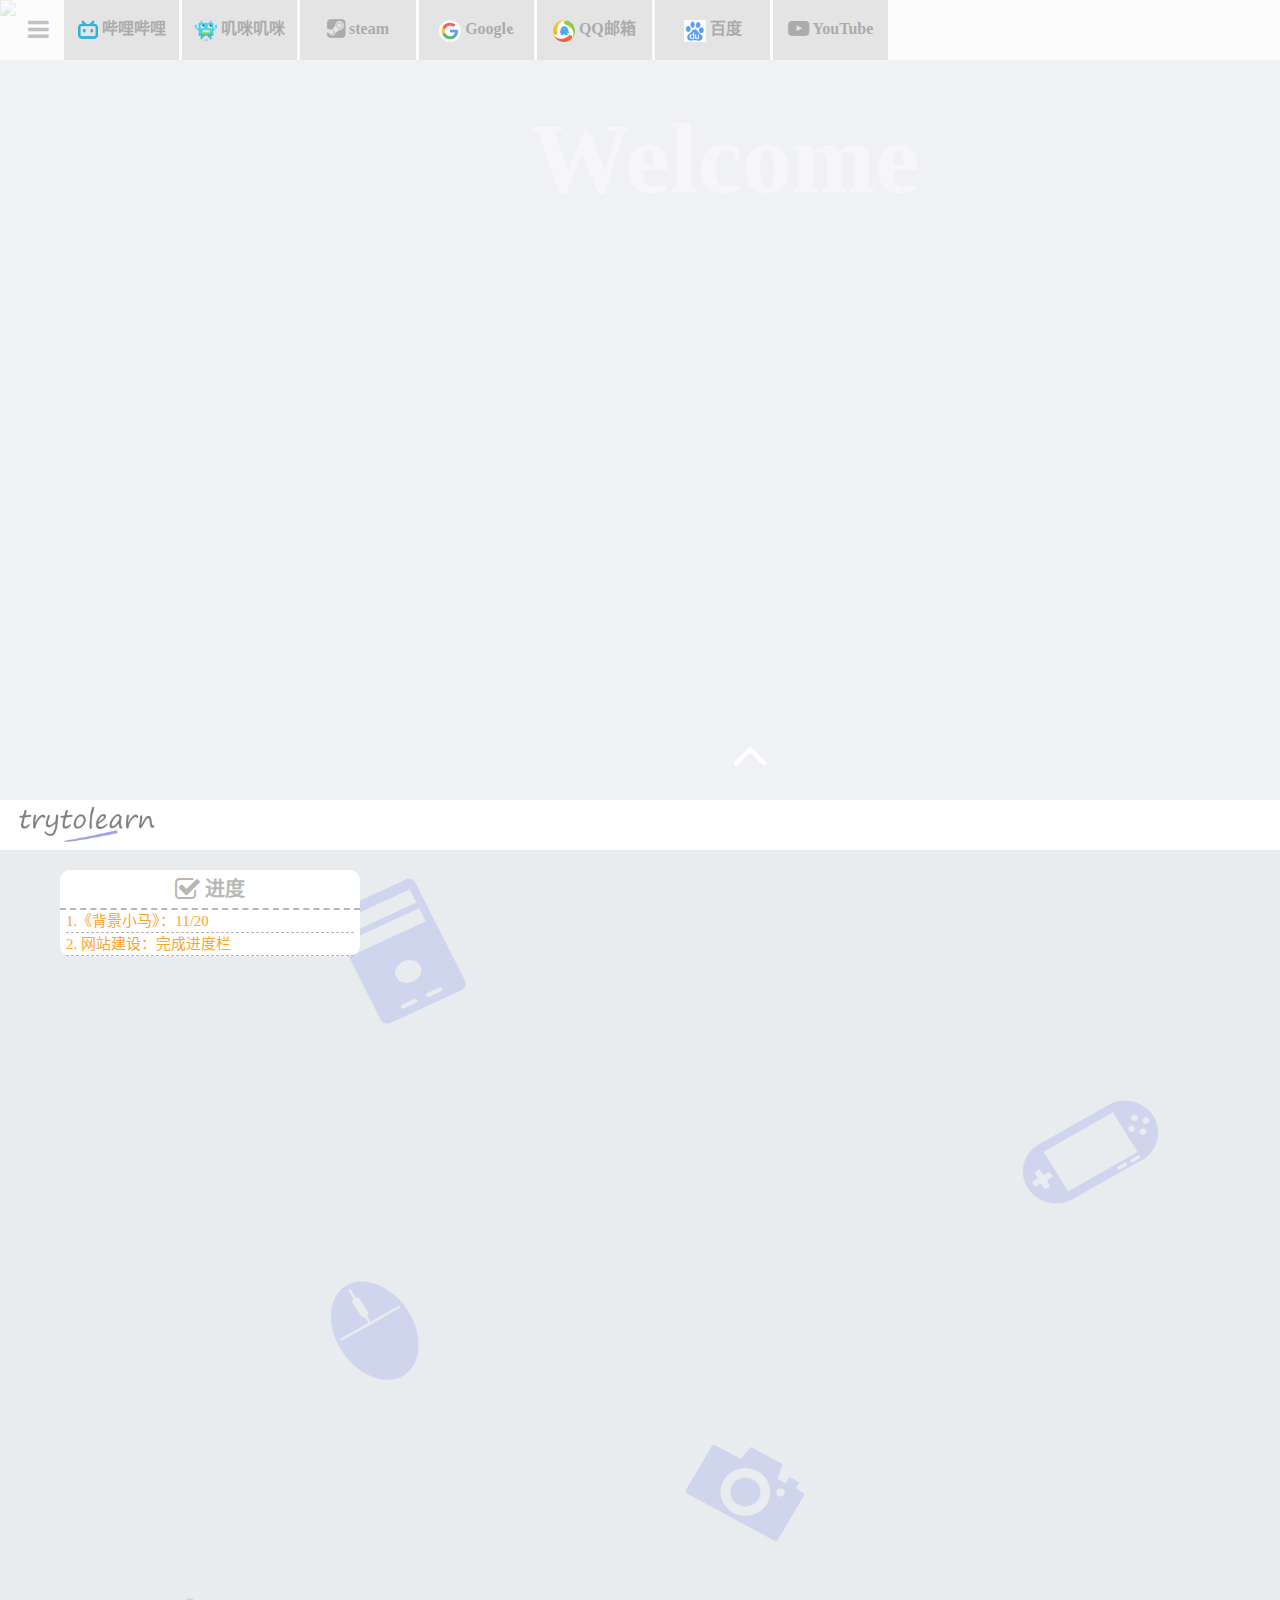
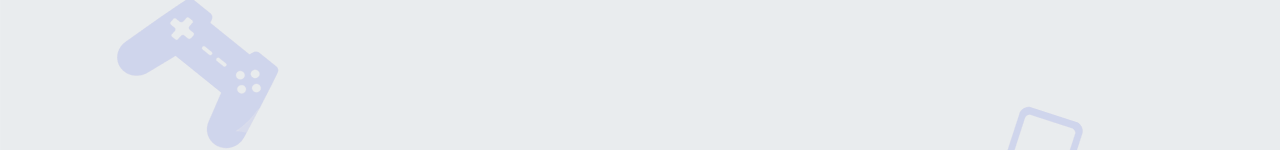
==== commit 9a04bad3: "update" ====
--- a/index.html
+++ b/index.html
@@ -3,6 +3,7 @@
 	<head>
 		<title>tryrolearn测试网站</title>
 		<meta http-equiv="content-Type" content="text/html; charset=utf-8" />
+		<meta name="referrer" content="no-referrer"/>
 		<link href="css/style.css" rel="stylesheet">
 		<link href="font-awesome-4.7.0/css/font-awesome.min.css" rel="stylesheet">
 		<script src="js/jquery-1.6.4/jquery.min.js"></script>
@@ -23,7 +24,7 @@
 				<a class="icona clearfix iconred" href="https://www.youtube.com/" target="_blank"><i class="fa fa-youtube-play fa-lg littleicon"></i> YouTube</a>
 			</div>
 		</div>
-		<img src="image/welcome_to_ponyville_by_nemo2d-dc4sxeo.jpg" id="bg"></img>
+		<img src="https://i0.hdslb.com/bfs/album/6c071685c07f6e736a7e682210231e9558d5c486.jpg" id="bg"></img>
 		<div id="sidebox" class="drawer">
 			<div id="sidecontainbox"></div>
 		</div>
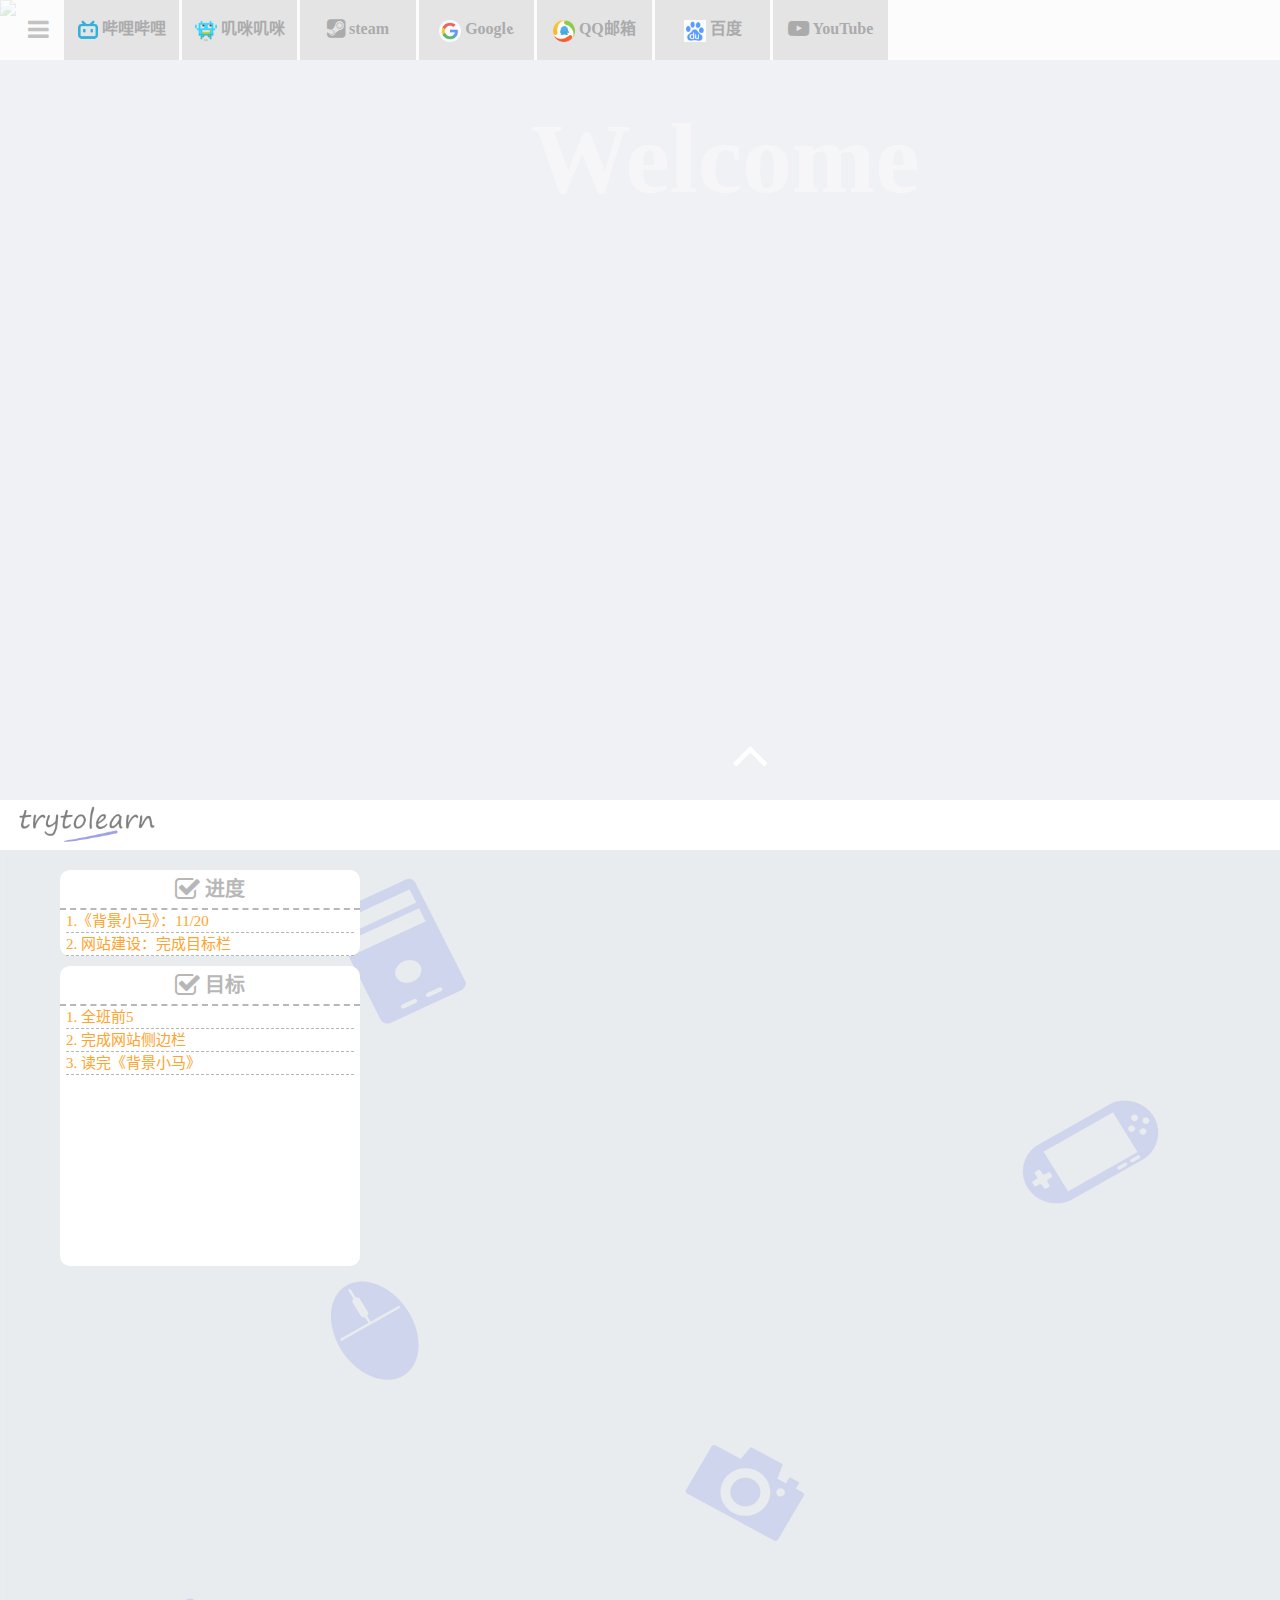
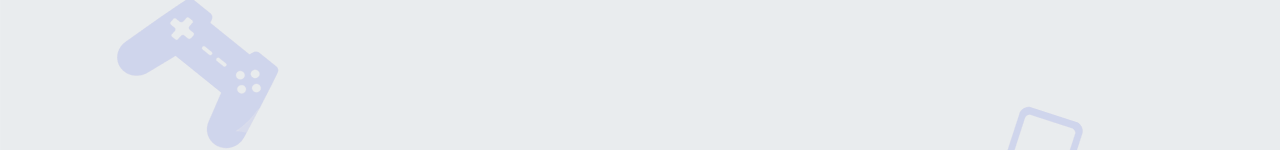
==== commit a13dd84a: "update" ====
--- a/index.html
+++ b/index.html
@@ -39,12 +39,22 @@
 			</div>
 		</div>
 		<div id="mainbody">
-			<div id="todobox">
-				<div style="text-align:center;font-size:20px;font-weight:bold;margin-top:10px;padding-bottom:8px;border-bottom:2px dashed #b7b7b7;"><i class="fa fa-check-square-o fa-lg"></i> 进度</div>
-				<ul style="font-size: 15px;" id="todoul">
-					<li>1.《背景小马》：11/20</li>
-					<li>2. 网站建设：完成进度栏</li>
-				</ul>
+			<div id="leftbox">
+				<div id="todobox">
+					<div style="text-align:center;font-size:20px;font-weight:bold;margin-top:10px;padding-bottom:8px;border-bottom:2px dashed #b7b7b7;"><i class="fa fa-check-square-o fa-lg"></i> 进度</div>
+					<ul style="font-size: 15px;" id="todoul">
+						<li>1.《背景小马》：11/20</li>
+						<li>2. 网站建设：完成目标栏</li>
+					</ul>
+				</div>
+				<div id="realdobox">
+					<div style="text-align:center;font-size:20px;font-weight:bold;margin-top:10px;padding-bottom:8px;border-bottom:2px dashed #b7b7b7;"><i class="fa fa-check-square-o fa-lg"></i> 目标</div>
+					<ul style="font-size: 15px;" id="realdoul">
+						<li>1. 全班前5</li>
+						<li>2. 完成网站侧边栏</li>
+						<li>3. 读完《背景小马》</li>
+					</ul>
+				</div>
 			</div>
 		</div>
 	</body>
--- a/css/style.css
+++ b/css/style.css
@@ -238,6 +238,7 @@
 	opacity:0.4;
 	color:white;
 	animation: show 1s ease-out;
+	display: none;
 }
 
 .navno2 {
@@ -288,6 +289,11 @@
 	z-index: 590;	
 }
 
+#leftbox{
+	width: 400px;
+	display: inline-block;
+}	
+
 #todobox {
 	margin-top: 20px;
 	margin-left: 60px;
@@ -303,6 +309,25 @@
 	margin-left: 6px;
 	margin-right: 6px;
 	border-bottom:1px dashed #b7b7b7;
+}
+
+#realdobox {
+	margin-top: 10px;
+	margin-left: 60px;
+	width: 300px;
+	height: 300px;
+	background-color: white;
+	display: inline-block;
+	border-radius: 10px;
+}
+
+#realdoul li {
+	color: #ffa32c;
+	padding-top: 2px;
+	padding-bottom: 2px;
+	margin-left: 6px;
+	margin-right: 6px;
+	border-bottom:1px dashed #b7b7b7;
 }	
 
 
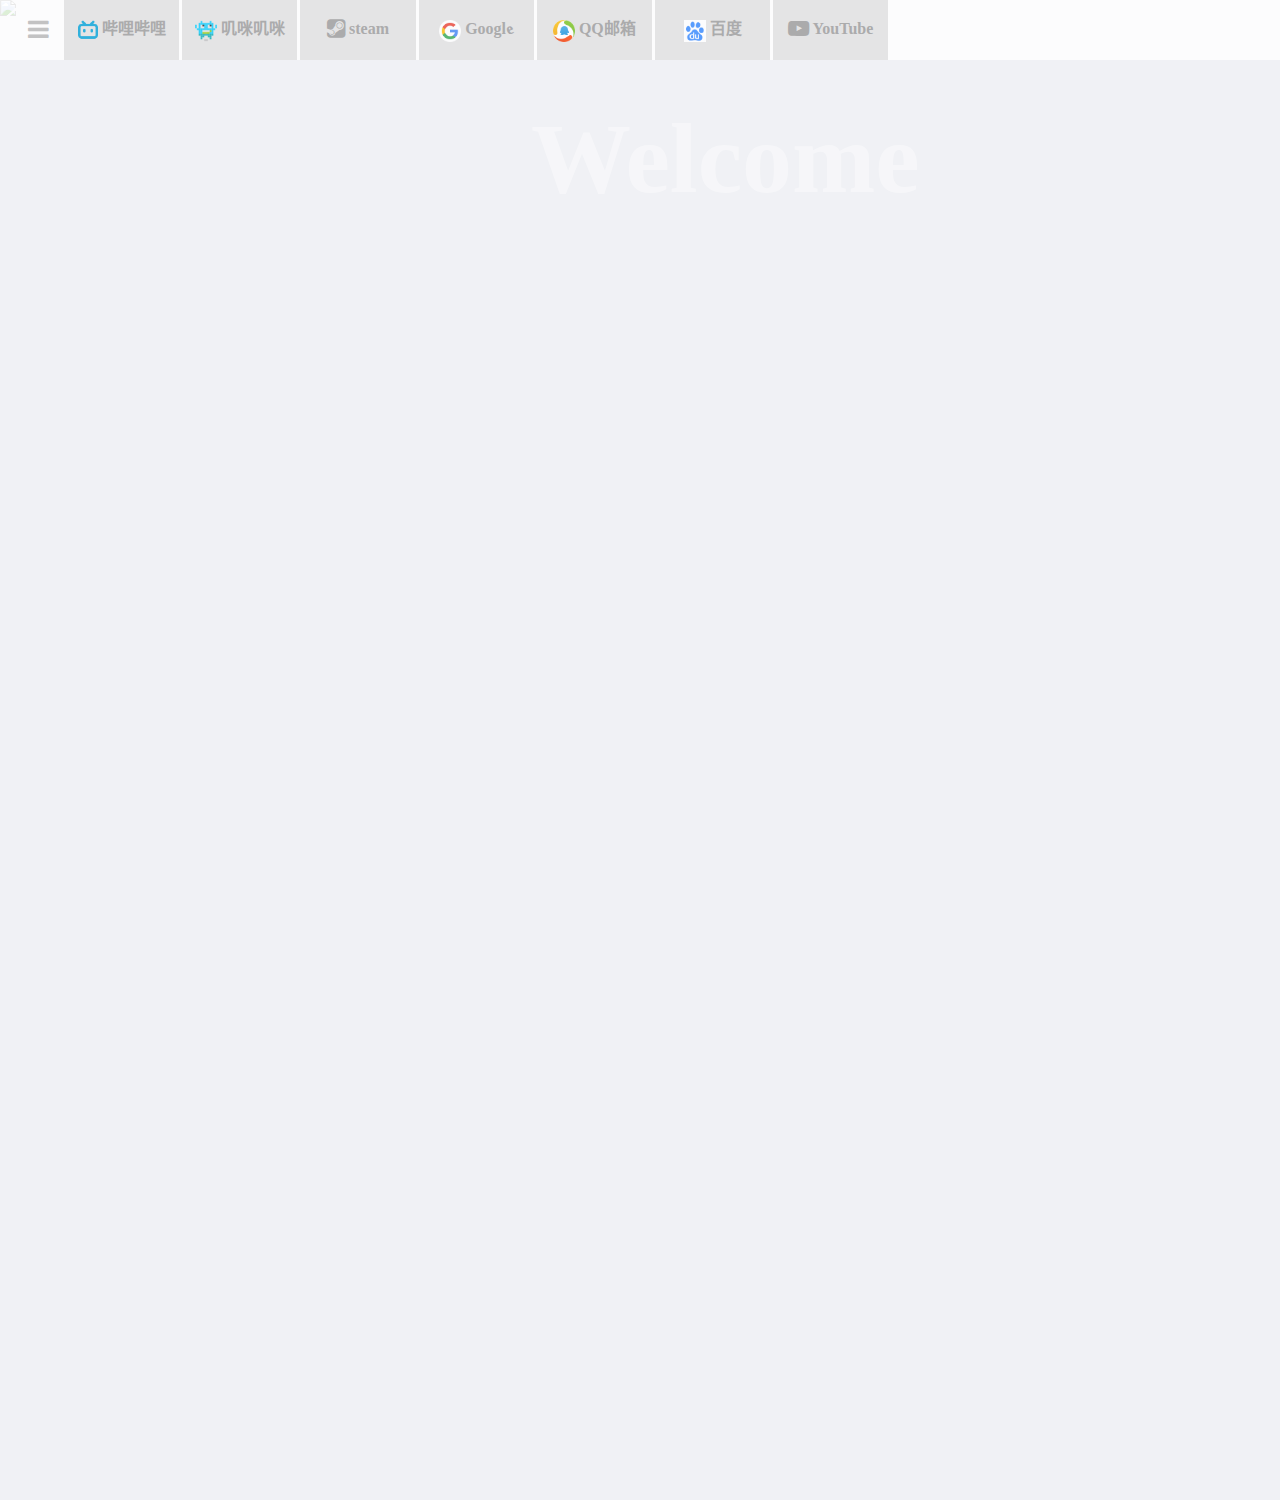
==== commit b3f12655: "update" ====
--- a/index.html
+++ b/index.html
@@ -30,32 +30,5 @@
 		</div>
 		<div id="mubu"></div>
 		<div><h1 id="bigtitle">Welcome</h1></div>
-		<div class="navno2">
-			<a id="goup" href="#navbox" class="goto">
-				<i class="fa fa-angle-up fa-5x upicon"></i>
-			</a>
-			<div id="navbox">
-				<img src="image/trytolearn.png" height="50px" style="opacity: 0.5;"></img>
-			</div>
-		</div>
-		<div id="mainbody">
-			<div id="leftbox">
-				<div id="todobox">
-					<div style="text-align:center;font-size:20px;font-weight:bold;margin-top:10px;padding-bottom:8px;border-bottom:2px dashed #b7b7b7;"><i class="fa fa-check-square-o fa-lg"></i> 进度</div>
-					<ul style="font-size: 15px;" id="todoul">
-						<li>1.《背景小马》：11/20</li>
-						<li>2. 网站建设：完成目标栏</li>
-					</ul>
-				</div>
-				<div id="realdobox">
-					<div style="text-align:center;font-size:20px;font-weight:bold;margin-top:10px;padding-bottom:8px;border-bottom:2px dashed #b7b7b7;"><i class="fa fa-check-square-o fa-lg"></i> 目标</div>
-					<ul style="font-size: 15px;" id="realdoul">
-						<li>1. 全班前5</li>
-						<li>2. 完成网站侧边栏</li>
-						<li>3. 读完《背景小马》</li>
-					</ul>
-				</div>
-			</div>
-		</div>
 	</body>
 </html>	--- a/css/style.css
+++ b/css/style.css
@@ -263,7 +263,7 @@
 
 .upicon {
 	position:absolute;
-	top:-20px;
+	top:-70px;
 	color:white;
 }	
 
@@ -295,7 +295,7 @@
 }	
 
 #todobox {
-	margin-top: 20px;
+	margin-top: 70px;
 	margin-left: 60px;
 	width: 300px;
 	background-color: white;
